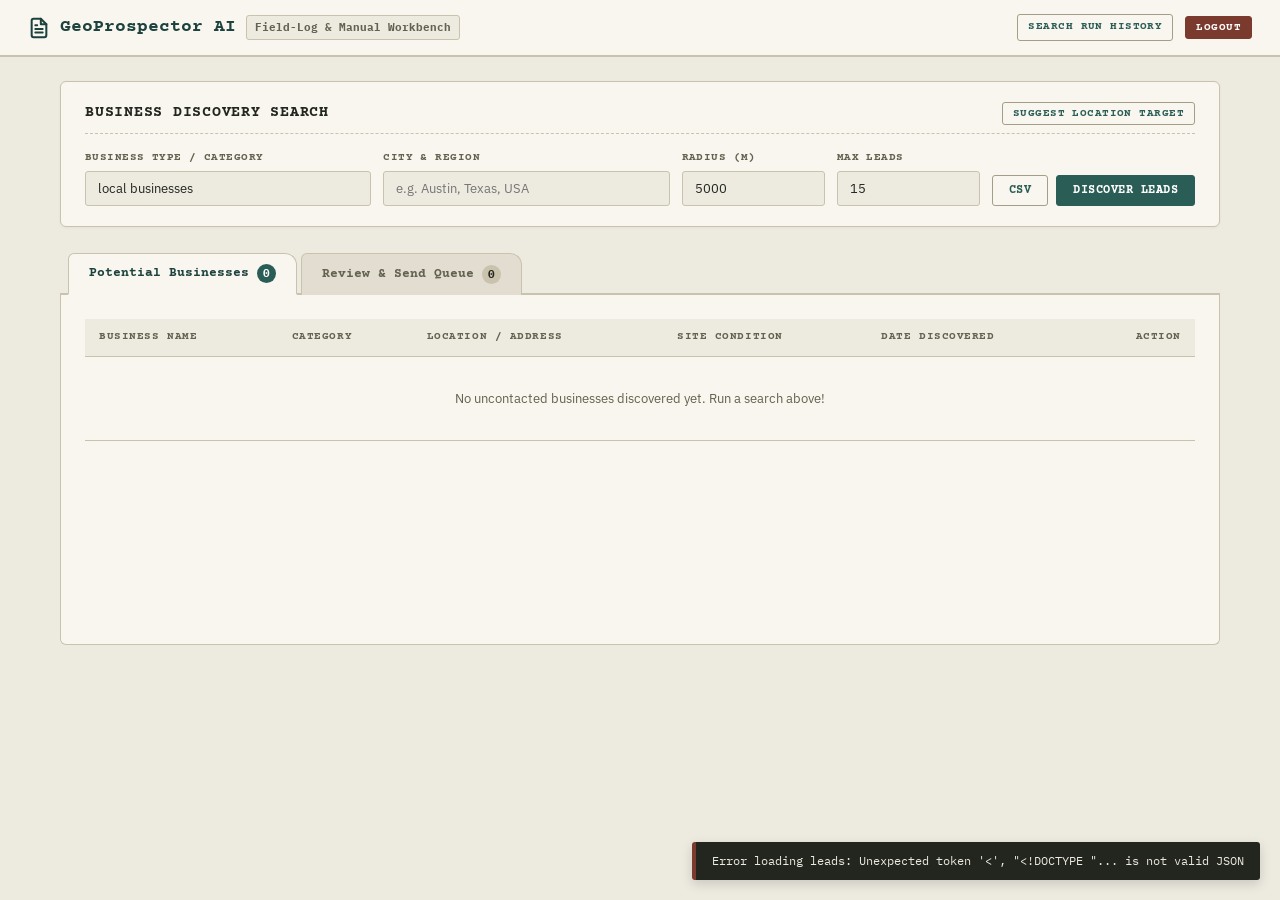
==== static/index.html @ 0d36c6f3 "feat: Shift to manual outreach model & redesign UI to warm paper/ink field-log ledger aesthetic" ====
<!DOCTYPE html>
<html lang="en">
<head>
  <meta charset="UTF-8">
  <meta name="viewport" content="width=device-width, initial-scale=1.0">
  <title>GeoProspector AI — Manual Outreach Field-Log</title>
  <link rel="stylesheet" href="/static/style.css">
  <link rel="icon" href="data:image/svg+xml,<svg xmlns='http://www.w3.org/2000/svg' viewBox='0 0 100 100'><text y='.9em' font-size='90'>📋</text></svg>">
</head>
<body>

  <!-- ── Top Header ─────────────────────────────────────────── -->
  <header class="header">
    <div class="header__brand">
      <svg width="22" height="22" viewBox="0 0 24 24" fill="none" stroke="currentColor" stroke-width="2.2" stroke-linecap="round" stroke-linejoin="round">
        <path d="M14 2H6a2 2 0 0 0-2 2v16a2 2 0 0 0 2 2h12a2 2 0 0 0 2-2V8z"/>
        <polyline points="14 2 14 8 20 8"/>
        <line x1="16" y1="13" x2="8" y2="13"/>
        <line x1="16" y1="17" x2="8" y2="17"/>
        <polyline points="10 9 9 9 8 9"/>
      </svg>
      GeoProspector AI
      <span class="header__tag">Field-Log & Manual Workbench</span>
    </div>
    <div class="header__actions">
      <a href="/history" class="btn btn--outline btn--sm">
        Search Run History
      </a>
      <button id="logoutBtn" class="btn btn--rust btn--sm">
        Logout
      </button>
    </div>
  </header>

  <main class="container">

    <!-- ── Search Ledger Panel ────────────────────────────────── -->
    <section class="ledger-panel">
      <div class="ledger-panel__title">
        <span>Business Discovery Search</span>
        <button type="button" id="suggestBtn" class="btn btn--outline btn--sm">
          Suggest Location Target
        </button>
      </div>
      <form class="search-form" id="searchForm">
        <div class="form-group">
          <label for="query">Business Type / Category</label>
          <input type="text" id="query" value="local businesses" placeholder="e.g. local businesses" required>
        </div>
        <div class="form-group">
          <label for="location">City & Region</label>
          <input type="text" id="location" placeholder="e.g. Austin, Texas, USA" required>
        </div>
        <div class="form-group">
          <label for="radius">Radius (m)</label>
          <input type="number" id="radius" value="5000" min="100" max="50000">
        </div>
        <div class="form-group">
          <label for="maxResults">Max Leads</label>
          <input type="number" id="maxResults" value="15" min="1" max="20">
        </div>
        <div style="display: flex; gap: 8px;">
          <button type="button" class="btn btn--outline" id="exportBtn" title="Export CSV">
            CSV
          </button>
          <button type="submit" class="btn" id="searchBtn">
            Discover Leads
          </button>
        </div>
      </form>
    </section>

    <!-- ── Active Run Live Progress Section ───────────────────── -->
    <section class="ledger-panel hidden" id="progressSection">
      <div class="ledger-panel__title">
        <span>Discovery Pipeline Run in Progress</span>
        <span id="progressStatus" class="mono" style="font-size:12px; color:var(--text-muted);">Initializing...</span>
      </div>
      <div id="eventFeed" class="mono" style="font-size:12px; background:var(--bg-paper); border:1px solid var(--border-hairline); padding:12px; max-height:140px; overflow-y:auto; line-height:1.6;"></div>
    </section>

    <!-- ── Manila Folder Tabs Navigation ─────────────────────── -->
    <div class="tab-container">
      <div class="manila-tabs">
        <div class="manila-tab active" id="tabPotentialBtn">
          <span>Potential Businesses</span>
          <span class="tab-badge" id="badgePotential">0</span>
        </div>
        <div class="manila-tab" id="tabQueueBtn">
          <span>Review & Send Queue</span>
          <span class="tab-badge" id="badgeQueue">0</span>
        </div>
      </div>

      <!-- Tab 1: Potential Businesses -->
      <div class="tab-content" id="tabPotentialContent">
        <div id="potentialTableWrapper">
          <table class="ledger-table">
            <thead>
              <tr>
                <th>Business Name</th>
                <th>Category</th>
                <th>Location / Address</th>
                <th>Site Condition</th>
                <th>Date Discovered</th>
                <th style="text-align:right;">Action</th>
              </tr>
            </thead>
            <tbody id="potentialTableBody">
              <tr>
                <td colspan="6" style="text-align:center; padding:32px; color:var(--text-muted);">
                  No uncontacted businesses discovered yet. Run a search above!
                </td>
              </tr>
            </tbody>
          </table>
        </div>
      </div>

      <!-- Tab 2: Review & Send Queue -->
      <div class="tab-content hidden" id="tabQueueContent">
        <div id="queueList" class="queue-grid">
          <div style="text-align:center; padding:40px; color:var(--text-muted);">
            No outreach kits in queue. Click "Build Outreach Kit" on any lead in Potential Businesses!
          </div>
        </div>
      </div>
    </div>

  </main>

  <div id="toastContainer"></div>

  <script src="/static/app.js"></script>
</body>
</html>
---- static/style.css ----
/* ── Field-Log / Ledger Design System ────────────────────────────── */
@import url('https://fonts.googleapis.com/css2?family=Courier+Prime:ital,wght@0,400;0,700;1,400&family=IBM+Plex+Mono:wght@400;500;600&family=IBM+Plex+Sans:wght@400;500;600;700&display=swap');

:root {
  --bg-paper: #EDEAE0;
  --bg-card: #F8F6EE;
  --bg-tab-inactive: #E2DDD0;
  --border-hairline: #C9C2AC;
  --border-dark: #A59E87;
  
  --text-ink: #23261F;
  --text-muted: #63614F;
  --text-light: #848270;
  
  --accent-teal: #2B5D57;
  --accent-teal-dark: #1D423E;
  --stamp-rust: #7A3B2E;
  --stamp-amber: #AD7A26;
  --stamp-green: #2E5A36;
  
  --font-header: 'Courier Prime', Courier, monospace;
  --font-body: 'IBM Plex Sans', -apple-system, sans-serif;
  --font-mono: 'IBM Plex Mono', monospace;
  
  --radius-sm: 3px;
  --radius-md: 6px;
}

* {
  box-sizing: border-box;
  margin: 0;
  padding: 0;
}

body {
  background-color: var(--bg-paper);
  color: var(--text-ink);
  font-family: var(--font-body);
  font-size: 14px;
  line-height: 1.5;
  min-height: 100vh;
  padding-bottom: 60px;
}

/* ── Typography & Stamp Utilities ─────────────────────────────────── */
h1, h2, h3, h4, .font-header {
  font-family: var(--font-header);
  font-weight: 700;
  letter-spacing: -0.02em;
  color: var(--text-ink);
}

.mono {
  font-family: var(--font-mono);
}

/* Rubber Stamp Badges */
.stamp {
  display: inline-block;
  font-family: var(--font-header);
  font-size: 11px;
  font-weight: 700;
  text-transform: uppercase;
  letter-spacing: 0.08em;
  padding: 2px 7px;
  border: 1.5px solid var(--text-muted);
  color: var(--text-muted);
  background: transparent;
  transform: rotate(-1deg);
  border-radius: 2px;
  white-space: nowrap;
}

.stamp--teal {
  color: var(--accent-teal);
  border-color: var(--accent-teal);
}

.stamp--rust {
  color: var(--stamp-rust);
  border-color: var(--stamp-rust);
}

.stamp--amber {
  color: var(--stamp-amber);
  border-color: var(--stamp-amber);
}

.stamp--green {
  color: var(--stamp-green);
  border-color: var(--stamp-green);
}

/* ── Top Header ─────────────────────────────────────────────────── */
.header {
  background: var(--bg-card);
  border-bottom: 2px solid var(--border-hairline);
  padding: 14px 28px;
  display: flex;
  justify-content: space-between;
  align-items: center;
  margin-bottom: 24px;
}

.header__brand {
  font-family: var(--font-header);
  font-size: 18px;
  font-weight: 700;
  display: flex;
  align-items: center;
  gap: 10px;
  color: var(--accent-teal-dark);
}

.header__tag {
  font-family: var(--font-mono);
  font-size: 11px;
  color: var(--text-muted);
  border: 1px solid var(--border-hairline);
  padding: 3px 8px;
  border-radius: var(--radius-sm);
  background: var(--bg-paper);
}

.header__actions {
  display: flex;
  align-items: center;
  gap: 12px;
}

/* ── Layout Container ────────────────────────────────────────────── */
.container {
  max-width: 1200px;
  margin: 0 auto;
  padding: 0 20px;
}

/* ── Ledger Card Panel ───────────────────────────────────────────── */
.ledger-panel {
  background: var(--bg-card);
  border: 1px solid var(--border-hairline);
  border-radius: var(--radius-md);
  padding: 20px 24px;
  margin-bottom: 24px;
  box-shadow: 0 1px 3px rgba(0,0,0,0.04);
}

.ledger-panel__title {
  font-family: var(--font-header);
  font-size: 15px;
  font-weight: 700;
  text-transform: uppercase;
  letter-spacing: 0.05em;
  color: var(--text-ink);
  margin-bottom: 16px;
  padding-bottom: 8px;
  border-bottom: 1px dashed var(--border-hairline);
  display: flex;
  justify-content: space-between;
  align-items: center;
}

/* ── Search Form ─────────────────────────────────────────────────── */
.search-form {
  display: grid;
  grid-template-columns: 2fr 2fr 1fr 1fr auto;
  gap: 12px;
  align-items: end;
}

.form-group {
  display: flex;
  flex-direction: column;
  gap: 4px;
}

.form-group label {
  font-family: var(--font-header);
  font-size: 11px;
  font-weight: 700;
  text-transform: uppercase;
  letter-spacing: 0.04em;
  color: var(--text-muted);
}

input[type="text"],
input[type="number"],
textarea {
  font-family: var(--font-body);
  font-size: 13px;
  color: var(--text-ink);
  background: var(--bg-paper);
  border: 1px solid var(--border-hairline);
  border-radius: var(--radius-sm);
  padding: 8px 12px;
  outline: none;
  transition: border-color 0.15s ease;
}

input:focus, textarea:focus {
  border-color: var(--accent-teal);
  background: #FFFFFF;
}

textarea {
  line-height: 1.6;
  resize: vertical;
}

/* ── Buttons ─────────────────────────────────────────────────────── */
.btn {
  font-family: var(--font-header);
  font-size: 12px;
  font-weight: 700;
  text-transform: uppercase;
  letter-spacing: 0.04em;
  padding: 8px 16px;
  border-radius: var(--radius-sm);
  border: 1px solid var(--accent-teal);
  background: var(--accent-teal);
  color: #FFFFFF;
  cursor: pointer;
  display: inline-flex;
  align-items: center;
  justify-content: center;
  gap: 6px;
  transition: all 0.15s ease;
  text-decoration: none;
}

.btn:hover {
  background: var(--accent-teal-dark);
  border-color: var(--accent-teal-dark);
}

.btn--outline {
  background: transparent;
  color: var(--accent-teal);
  border: 1px solid var(--border-dark);
}

.btn--outline:hover {
  background: var(--bg-paper);
  color: var(--accent-teal-dark);
}

.btn--sm {
  padding: 4px 10px;
  font-size: 11px;
}

.btn--rust {
  background: var(--stamp-rust);
  border-color: var(--stamp-rust);
  color: #FFFFFF;
}

.btn--rust:hover {
  background: #5c2c22;
}

/* ── Manila Folder Tabs System ───────────────────────────────────── */
.tab-container {
  margin-top: 10px;
}

.manila-tabs {
  display: flex;
  gap: 4px;
  border-bottom: 2px solid var(--border-hairline);
  padding-left: 8px;
}

.manila-tab {
  font-family: var(--font-header);
  font-size: 13px;
  font-weight: 700;
  color: var(--text-muted);
  background: var(--bg-tab-inactive);
  border: 1px solid var(--border-hairline);
  border-bottom: none;
  padding: 10px 20px;
  border-top-left-radius: 6px;
  border-top-right-radius: 12px;
  cursor: pointer;
  position: relative;
  top: 2px;
  transition: all 0.15s ease;
  display: flex;
  align-items: center;
  gap: 8px;
}

.manila-tab:hover {
  background: var(--bg-card);
  color: var(--text-ink);
}

.manila-tab.active {
  background: var(--bg-card);
  color: var(--accent-teal-dark);
  border-color: var(--border-hairline);
  border-bottom: 2px solid var(--bg-card);
  top: 2px;
  z-index: 2;
}

.tab-badge {
  font-family: var(--font-mono);
  font-size: 11px;
  padding: 1px 6px;
  border-radius: 10px;
  background: var(--border-hairline);
  color: var(--text-ink);
}

.manila-tab.active .tab-badge {
  background: var(--accent-teal);
  color: #FFFFFF;
}

.tab-content {
  background: var(--bg-card);
  border: 1px solid var(--border-hairline);
  border-top: none;
  border-bottom-left-radius: var(--radius-md);
  border-bottom-right-radius: var(--radius-md);
  padding: 24px;
  min-height: 350px;
}

/* ── Ledger Table ────────────────────────────────────────────────── */
.ledger-table {
  width: 100%;
  border-collapse: collapse;
  font-size: 13px;
}

.ledger-table th {
  font-family: var(--font-header);
  font-size: 11px;
  font-weight: 700;
  text-transform: uppercase;
  letter-spacing: 0.05em;
  color: var(--text-muted);
  text-align: left;
  padding: 10px 14px;
  border-bottom: 1.5px solid var(--border-hairline);
  background: var(--bg-paper);
}

.ledger-table td {
  padding: 12px 14px;
  border-bottom: 1px solid var(--border-hairline);
  vertical-align: middle;
}

.ledger-table tr:hover td {
  background: rgba(237, 234, 224, 0.4);
}

/* ── Review & Send Queue Cards ───────────────────────────────────── */
.queue-grid {
  display: flex;
  flex-direction: column;
  gap: 20px;
}

.queue-card {
  background: var(--bg-paper);
  border: 1px solid var(--border-hairline);
  border-radius: var(--radius-md);
  padding: 20px;
}

.queue-card__header {
  display: flex;
  justify-content: space-between;
  align-items: flex-start;
  margin-bottom: 14px;
  padding-bottom: 10px;
  border-bottom: 1px solid var(--border-hairline);
}

.queue-card__title {
  font-family: var(--font-header);
  font-size: 16px;
  font-weight: 700;
  color: var(--text-ink);
}

.queue-card__meta {
  font-family: var(--font-mono);
  font-size: 12px;
  color: var(--text-muted);
  margin-top: 2px;
}

.queue-card__section {
  margin-bottom: 16px;
}

.queue-card__section-label {
  font-family: var(--font-header);
  font-size: 11px;
  font-weight: 700;
  text-transform: uppercase;
  letter-spacing: 0.05em;
  color: var(--text-muted);
  margin-bottom: 6px;
}

.analysis-box {
  background: #F2EFE6;
  border-left: 3px solid var(--accent-teal);
  padding: 10px 14px;
  font-size: 13px;
  color: var(--text-ink);
  line-height: 1.5;
}

.prompt-box {
  background: #FAF8F2;
  border: 1px solid var(--border-hairline);
  border-radius: var(--radius-sm);
  padding: 10px 14px;
  font-family: var(--font-mono);
  font-size: 12px;
  color: var(--text-ink);
  max-height: 120px;
  overflow-y: auto;
  white-space: pre-wrap;
}

.queue-card__actions {
  display: flex;
  gap: 10px;
  flex-wrap: wrap;
  margin-top: 16px;
  padding-top: 14px;
  border-top: 1px dashed var(--border-hairline);
}

/* ── Toast Notifications ─────────────────────────────────────────── */
#toastContainer {
  position: fixed;
  bottom: 20px;
  right: 20px;
  z-index: 10000;
  display: flex;
  flex-direction: column;
  gap: 8px;
}

.toast {
  font-family: var(--font-mono);
  font-size: 12px;
  background: var(--text-ink);
  color: #EDEAE0;
  padding: 10px 16px;
  border-radius: var(--radius-sm);
  box-shadow: 0 4px 12px rgba(0,0,0,0.15);
  display: flex;
  align-items: center;
  gap: 8px;
  animation: fadeIn 0.2s ease;
}

@keyframes fadeIn {
  from { opacity: 0; transform: translateY(6px); }
  to { opacity: 1; transform: translateY(0); }
}

.hidden {
  display: none !important;
}
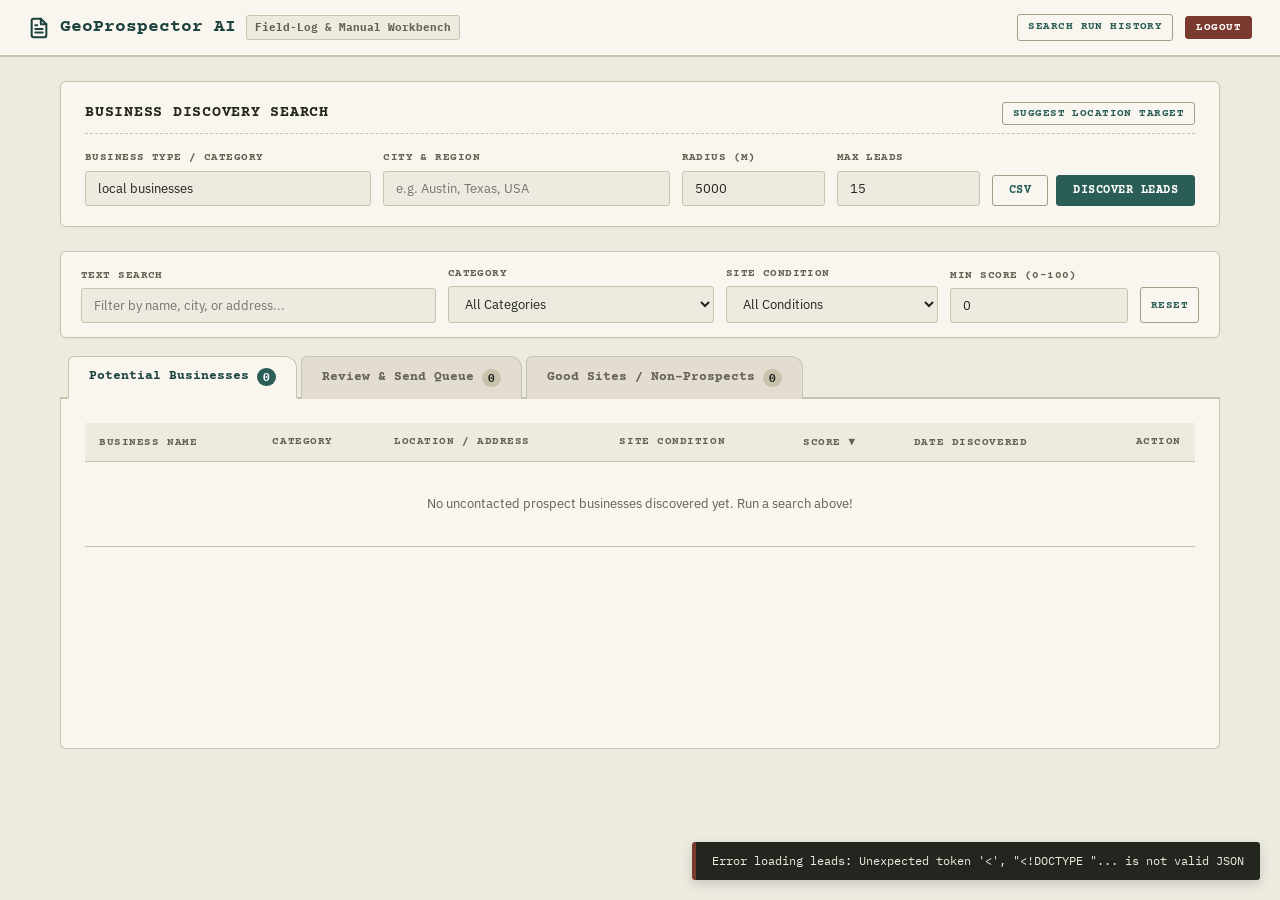
==== commit 024f33b6: "feat: Exclude good sites from working queue, add score-based ranking & sortable headers, and impleme" ====
--- a/static/index.html
+++ b/static/index.html
@@ -73,10 +73,44 @@
     <!-- ── Active Run Live Progress Section ───────────────────── -->
     <section class="ledger-panel hidden" id="progressSection">
       <div class="ledger-panel__title">
-        <span>Discovery Pipeline Run in Progress</span>
+        <span>Current Search Progress</span>
         <span id="progressStatus" class="mono" style="font-size:12px; color:var(--text-muted);">Initializing...</span>
       </div>
-      <div id="eventFeed" class="mono" style="font-size:12px; background:var(--bg-paper); border:1px solid var(--border-hairline); padding:12px; max-height:140px; overflow-y:auto; line-height:1.6;"></div>
+      <div class="progress-track" style="background:var(--bg-paper); border:1px solid var(--border-hairline); height:6px; border-radius:2px; margin-bottom:12px; overflow:hidden;">
+        <div id="progressBar" style="background:var(--accent-teal); width:0%; height:100%; transition:width 0.2s ease;"></div>
+      </div>
+      <div id="eventFeed" class="mono" style="font-size:12px; background:var(--bg-paper); border:1px solid var(--border-hairline); padding:8px 12px; max-height:160px; overflow-y:auto; line-height:1.6;"></div>
+    </section>
+
+    <!-- ── Composable Filter Bar ───────────────────────────────── -->
+    <section class="ledger-panel" style="padding:14px 20px; margin-bottom:16px;">
+      <div style="display:grid; grid-template-columns: 2fr 1.5fr 1.2fr 1fr auto; gap:12px; align-items:end;">
+        <div class="form-group">
+          <label for="filterSearch">Text Search</label>
+          <input type="text" id="filterSearch" placeholder="Filter by name, city, or address...">
+        </div>
+        <div class="form-group">
+          <label for="filterCategory">Category</label>
+          <select id="filterCategory" style="font-family:var(--font-body); font-size:13px; color:var(--text-ink); background:var(--bg-paper); border:1px solid var(--border-hairline); border-radius:var(--radius-sm); padding:8px 12px; outline:none;">
+            <option value="">All Categories</option>
+          </select>
+        </div>
+        <div class="form-group">
+          <label for="filterCondition">Site Condition</label>
+          <select id="filterCondition" style="font-family:var(--font-body); font-size:13px; color:var(--text-ink); background:var(--bg-paper); border:1px solid var(--border-hairline); border-radius:var(--radius-sm); padding:8px 12px; outline:none;">
+            <option value="">All Conditions</option>
+            <option value="none">No Site (None)</option>
+            <option value="dead">Dead Site</option>
+            <option value="social_only">Social Only</option>
+            <option value="outdated">Outdated Site</option>
+          </select>
+        </div>
+        <div class="form-group">
+          <label for="filterMinScore">Min Score (0-100)</label>
+          <input type="number" id="filterMinScore" value="0" min="0" max="100" placeholder="0">
+        </div>
+        <button type="button" id="resetFiltersBtn" class="btn btn--outline btn--sm" style="height:36px;">Reset</button>
+      </div>
     </section>
 
     <!-- ── Manila Folder Tabs Navigation ─────────────────────── -->
@@ -90,6 +124,10 @@
           <span>Review & Send Queue</span>
           <span class="tab-badge" id="badgeQueue">0</span>
         </div>
+        <div class="manila-tab" id="tabGoodBtn">
+          <span>Good Sites / Non-Prospects</span>
+          <span class="tab-badge" id="badgeGood">0</span>
+        </div>
       </div>
 
       <!-- Tab 1: Potential Businesses -->
@@ -98,18 +136,19 @@
           <table class="ledger-table">
             <thead>
               <tr>
-                <th>Business Name</th>
+                <th class="sortable" data-sort="name" style="cursor:pointer;">Business Name <span id="sort-indicator-name" class="mono"></span></th>
                 <th>Category</th>
                 <th>Location / Address</th>
                 <th>Site Condition</th>
-                <th>Date Discovered</th>
+                <th class="sortable" data-sort="score" style="cursor:pointer;">Score <span id="sort-indicator-score" class="mono">▼</span></th>
+                <th class="sortable" data-sort="date" style="cursor:pointer;">Date Discovered <span id="sort-indicator-date" class="mono"></span></th>
                 <th style="text-align:right;">Action</th>
               </tr>
             </thead>
             <tbody id="potentialTableBody">
               <tr>
-                <td colspan="6" style="text-align:center; padding:32px; color:var(--text-muted);">
-                  No uncontacted businesses discovered yet. Run a search above!
+                <td colspan="7" style="text-align:center; padding:32px; color:var(--text-muted);">
+                  No uncontacted prospect businesses discovered yet. Run a search above!
                 </td>
               </tr>
             </tbody>
@@ -125,6 +164,31 @@
           </div>
         </div>
       </div>
+
+      <!-- Tab 3: Good Sites / Non-Prospects -->
+      <div class="tab-content hidden" id="tabGoodContent">
+        <div id="goodTableWrapper">
+          <table class="ledger-table">
+            <thead>
+              <tr>
+                <th class="sortable" data-sort="name" style="cursor:pointer;">Business Name</th>
+                <th>Category</th>
+                <th>Location / Address</th>
+                <th>Website URL</th>
+                <th class="sortable" data-sort="score" style="cursor:pointer;">Score</th>
+                <th class="sortable" data-sort="date" style="cursor:pointer;">Date Discovered</th>
+              </tr>
+            </thead>
+            <tbody id="goodTableBody">
+              <tr>
+                <td colspan="6" style="text-align:center; padding:32px; color:var(--text-muted);">
+                  No businesses with good websites found yet.
+                </td>
+              </tr>
+            </tbody>
+          </table>
+        </div>
+      </div>
     </div>
 
   </main>
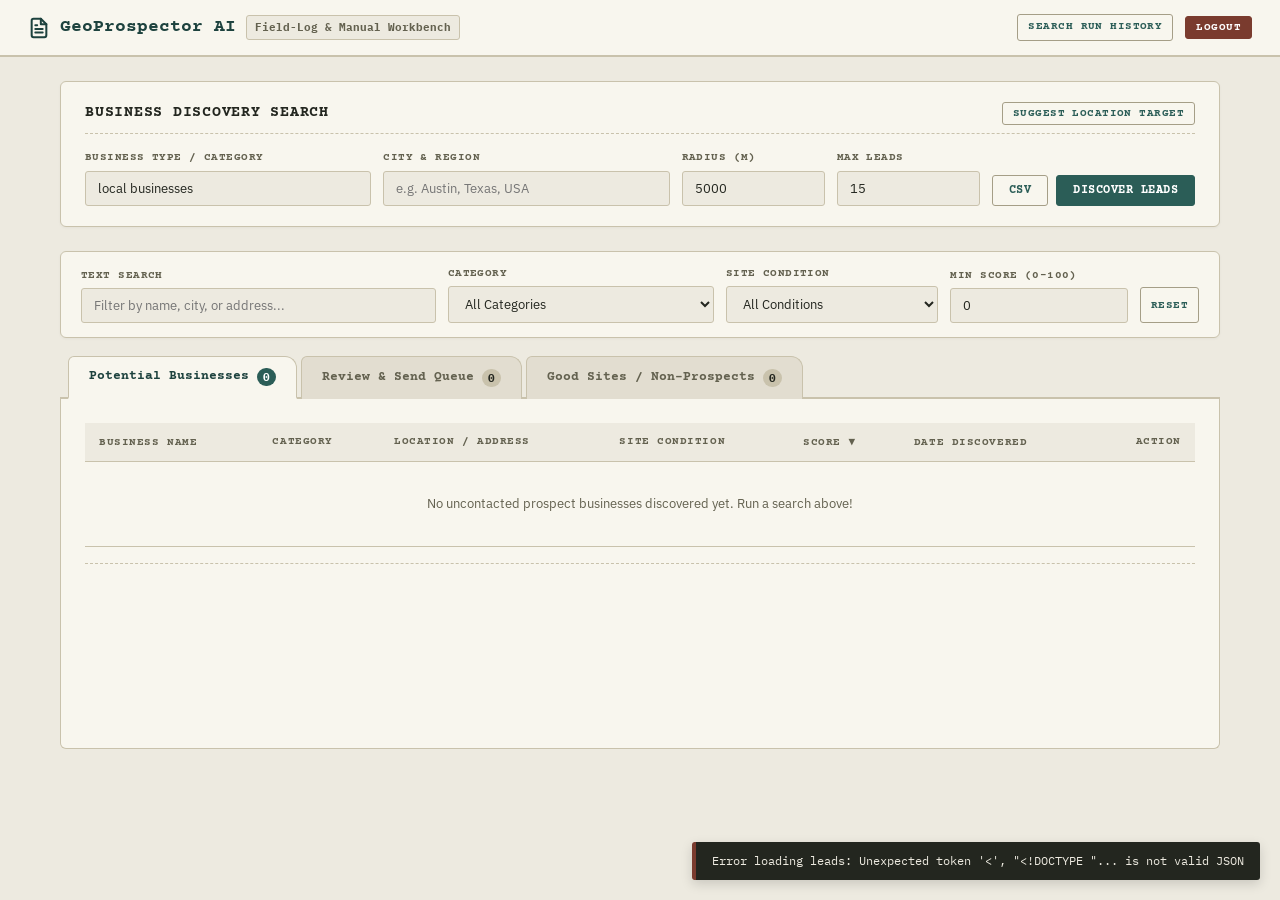
==== commit 7071f381: "feat: add pagination engine and mobile responsive layouts across discovery search, filter bar, and l" ====
--- a/static/index.html
+++ b/static/index.html
@@ -59,7 +59,7 @@
           <label for="maxResults">Max Leads</label>
           <input type="number" id="maxResults" value="15" min="1" max="20">
         </div>
-        <div style="display: flex; gap: 8px;">
+        <div class="search-form-actions" style="display: flex; gap: 8px;">
           <button type="button" class="btn btn--outline" id="exportBtn" title="Export CSV">
             CSV
           </button>
@@ -84,7 +84,7 @@
 
     <!-- ── Composable Filter Bar ───────────────────────────────── -->
     <section class="ledger-panel" style="padding:14px 20px; margin-bottom:16px;">
-      <div style="display:grid; grid-template-columns: 2fr 1.5fr 1.2fr 1fr auto; gap:12px; align-items:end;">
+      <div class="filter-bar-grid">
         <div class="form-group">
           <label for="filterSearch">Text Search</label>
           <input type="text" id="filterSearch" placeholder="Filter by name, city, or address...">
@@ -132,7 +132,7 @@
 
       <!-- Tab 1: Potential Businesses -->
       <div class="tab-content" id="tabPotentialContent">
-        <div id="potentialTableWrapper">
+        <div id="potentialTableWrapper" class="table-wrapper">
           <table class="ledger-table">
             <thead>
               <tr>
@@ -154,6 +154,7 @@
             </tbody>
           </table>
         </div>
+        <div id="potentialPagination" class="pagination-bar"></div>
       </div>
 
       <!-- Tab 2: Review & Send Queue -->
@@ -163,11 +164,12 @@
             No outreach kits in queue. Click "Build Outreach Kit" on any lead in Potential Businesses!
           </div>
         </div>
+        <div id="queuePagination" class="pagination-bar"></div>
       </div>
 
       <!-- Tab 3: Good Sites / Non-Prospects -->
       <div class="tab-content hidden" id="tabGoodContent">
-        <div id="goodTableWrapper">
+        <div id="goodTableWrapper" class="table-wrapper">
           <table class="ledger-table">
             <thead>
               <tr>
@@ -188,6 +190,7 @@
             </tbody>
           </table>
         </div>
+        <div id="goodPagination" class="pagination-bar"></div>
       </div>
     </div>
 
--- a/static/style.css
+++ b/static/style.css
@@ -474,3 +474,188 @@
 .hidden {
   display: none !important;
 }
+
+/* ── Filter Bar Grid ──────────────────────────────────────────────── */
+.filter-bar-grid {
+  display: grid;
+  grid-template-columns: 2fr 1.5fr 1.2fr 1fr auto;
+  gap: 12px;
+  align-items: end;
+}
+
+/* ── Table & Wrapper Utilities ───────────────────────────────────── */
+.table-wrapper {
+  width: 100%;
+  overflow-x: auto;
+  -webkit-overflow-scrolling: touch;
+}
+
+/* ── Pagination Bar Component ────────────────────────────────────── */
+.pagination-bar {
+  display: flex;
+  justify-content: space-between;
+  align-items: center;
+  padding: 14px 4px 0 4px;
+  margin-top: 16px;
+  border-top: 1px dashed var(--border-hairline);
+  gap: 12px;
+  flex-wrap: wrap;
+}
+
+.pagination-info {
+  font-family: var(--font-mono);
+  font-size: 12px;
+  color: var(--text-muted);
+}
+
+.pagination-controls {
+  display: flex;
+  align-items: center;
+  gap: 12px;
+  flex-wrap: wrap;
+}
+
+.pagination-size-label {
+  font-family: var(--font-header);
+  font-size: 11px;
+  font-weight: 700;
+  text-transform: uppercase;
+  color: var(--text-muted);
+  display: flex;
+  align-items: center;
+  gap: 6px;
+}
+
+.pagination-size-select {
+  font-family: var(--font-mono);
+  font-size: 12px;
+  padding: 3px 6px;
+  border: 1px solid var(--border-hairline);
+  border-radius: var(--radius-sm);
+  background: var(--bg-paper);
+  color: var(--text-ink);
+  outline: none;
+  cursor: pointer;
+}
+
+.pagination-pages {
+  display: flex;
+  align-items: center;
+  gap: 6px;
+}
+
+.pagination-page-num {
+  font-size: 12px;
+  color: var(--text-ink);
+  padding: 0 4px;
+}
+
+/* ── Mobile & Small Screen Responsiveness ────────────────────────── */
+@media (max-width: 900px) {
+  .search-form {
+    grid-template-columns: 1fr 1fr;
+  }
+  .filter-bar-grid {
+    grid-template-columns: 1fr 1fr;
+  }
+}
+
+@media (max-width: 768px) {
+  body {
+    padding-bottom: 30px;
+  }
+  .header {
+    padding: 12px 16px;
+    flex-direction: column;
+    align-items: stretch;
+    gap: 10px;
+  }
+  .header__brand {
+    font-size: 16px;
+    justify-content: space-between;
+  }
+  .header__actions {
+    width: 100%;
+    justify-content: space-between;
+  }
+  .container {
+    padding: 0 12px;
+  }
+  .ledger-panel {
+    padding: 14px 14px;
+    margin-bottom: 16px;
+  }
+  .ledger-panel__title {
+    flex-direction: column;
+    align-items: flex-start;
+    gap: 8px;
+  }
+  .manila-tabs {
+    overflow-x: auto;
+    white-space: nowrap;
+    -webkit-overflow-scrolling: touch;
+    padding-left: 2px;
+    scrollbar-width: thin;
+  }
+  .manila-tab {
+    flex-shrink: 0;
+    padding: 8px 14px;
+    font-size: 12px;
+  }
+  .tab-content {
+    padding: 14px;
+  }
+  .ledger-table {
+    min-width: 680px; /* enables smooth horizontal scroll for tables on phones */
+  }
+  .ledger-table th, .ledger-table td {
+    padding: 8px 10px;
+  }
+  .queue-card {
+    padding: 14px;
+  }
+  .queue-card__header {
+    flex-direction: column;
+    gap: 8px;
+  }
+  .queue-card__actions {
+    flex-direction: column;
+    align-items: stretch;
+  }
+  .queue-card__actions .btn {
+    width: 100%;
+  }
+  .pagination-bar {
+    flex-direction: column;
+    align-items: stretch;
+  }
+  .pagination-controls {
+    justify-content: space-between;
+    width: 100%;
+  }
+}
+
+@media (max-width: 540px) {
+  .search-form {
+    grid-template-columns: 1fr;
+  }
+  .search-form-actions {
+    width: 100%;
+  }
+  .search-form-actions .btn {
+    flex: 1;
+  }
+  .filter-bar-grid {
+    grid-template-columns: 1fr;
+  }
+  .pagination-controls {
+    flex-direction: column;
+    align-items: stretch;
+    gap: 8px;
+  }
+  .pagination-pages {
+    justify-content: space-between;
+    width: 100%;
+  }
+}
+
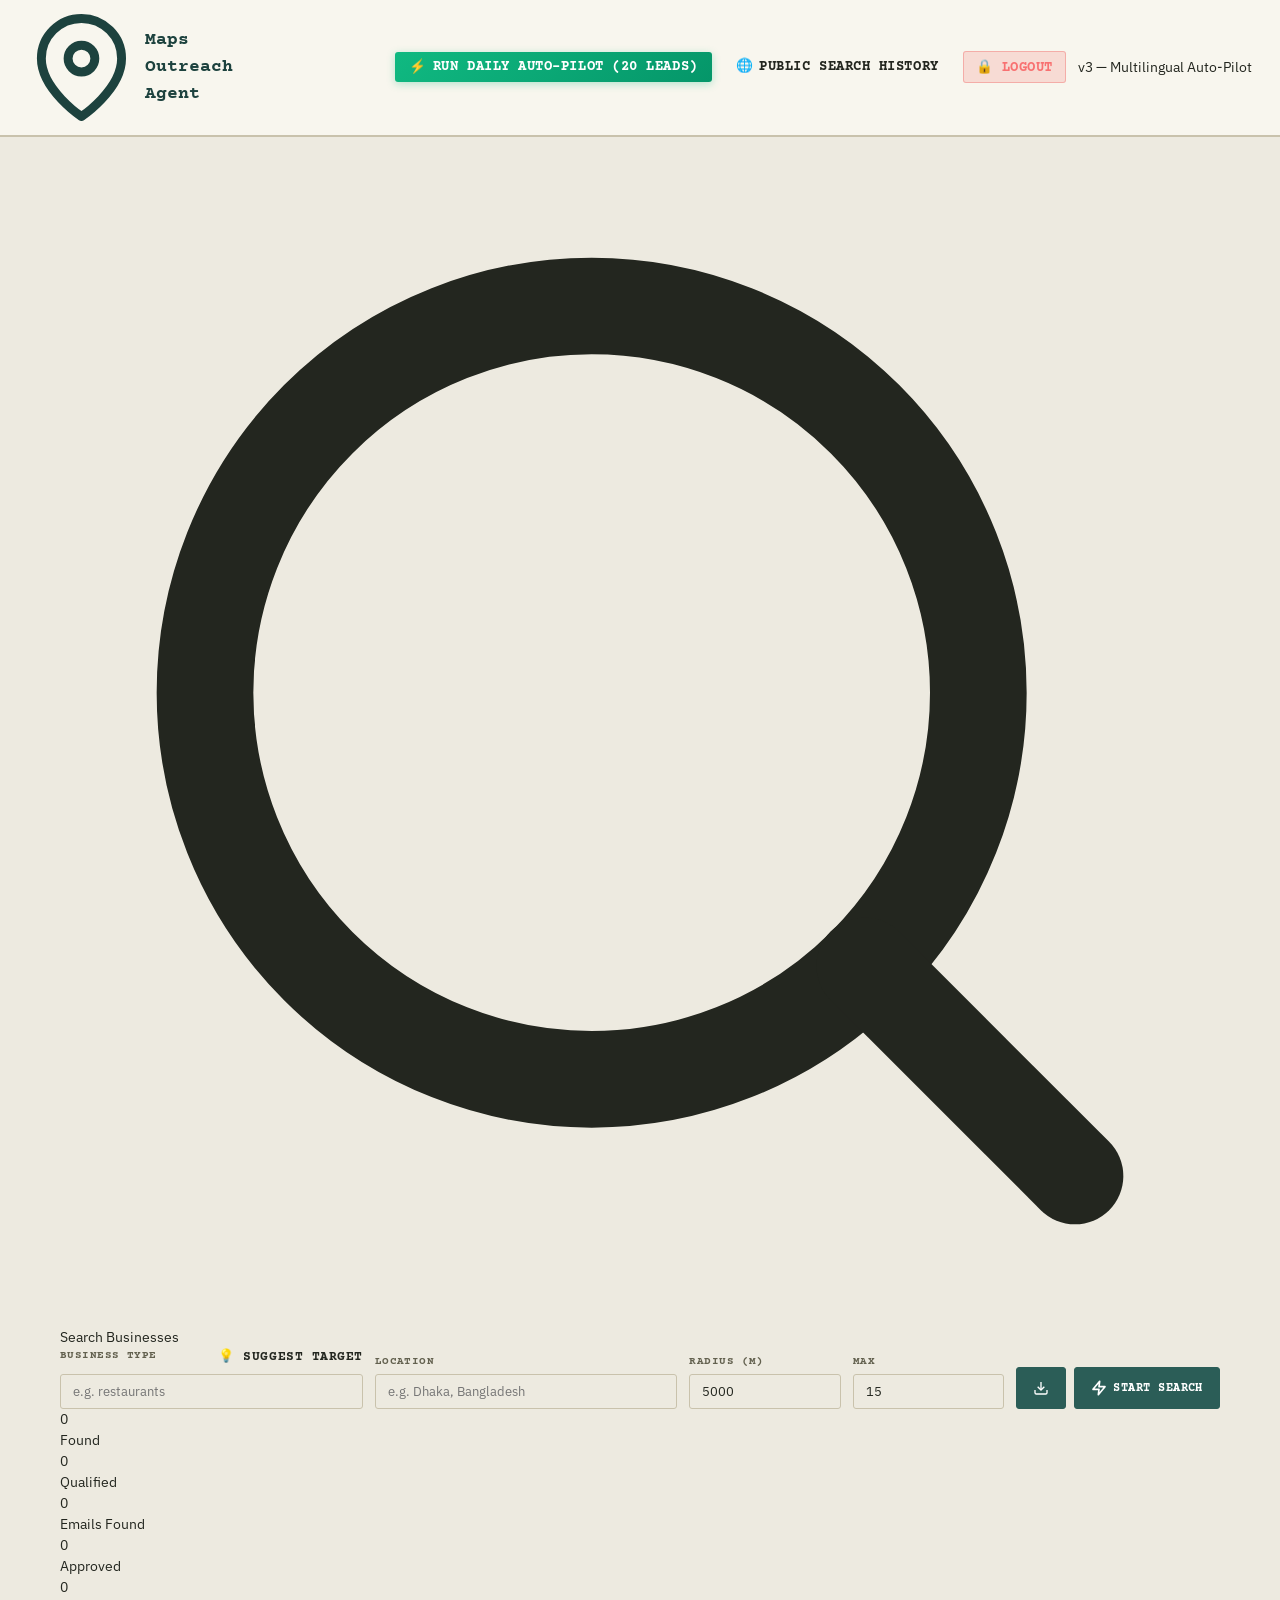
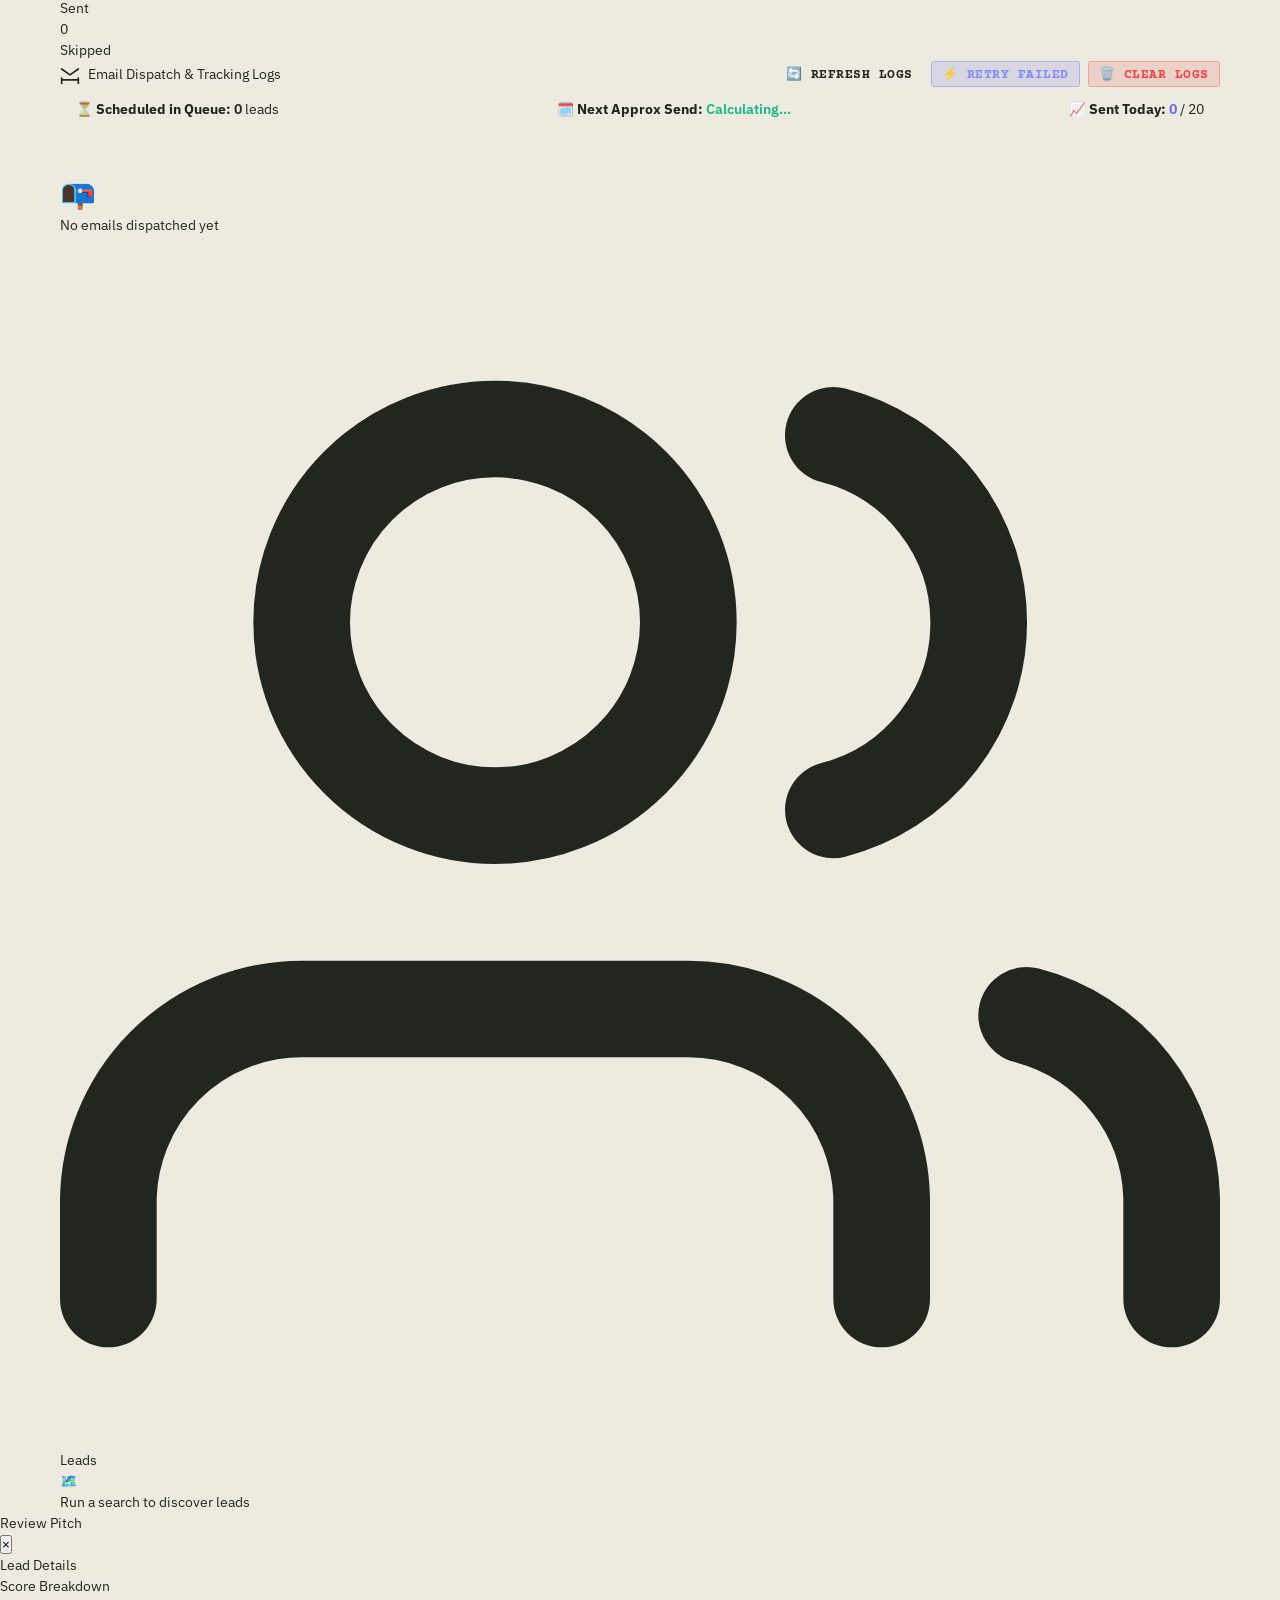
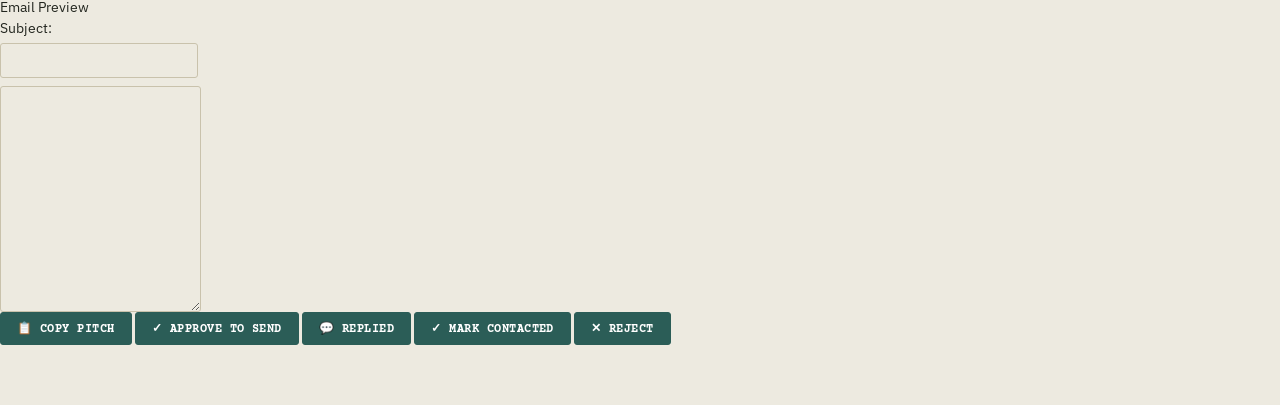
==== commit 0c188eb0: "Overhaul outreach: safer sending, better leads, tests Safety - Auto-send is off by default and only " ====
--- a/static/index.html
+++ b/static/index.html
@@ -3,198 +3,205 @@
 <head>
   <meta charset="UTF-8">
   <meta name="viewport" content="width=device-width, initial-scale=1.0">
-  <title>GeoProspector AI — Manual Outreach Field-Log</title>
+  <title>Maps Outreach Agent</title>
+  <meta name="description" content="AI-powered lead enrichment and outreach agent for local businesses">
   <link rel="stylesheet" href="/static/style.css">
-  <link rel="icon" href="data:image/svg+xml,<svg xmlns='http://www.w3.org/2000/svg' viewBox='0 0 100 100'><text y='.9em' font-size='90'>📋</text></svg>">
+  <link rel="icon" href="data:image/svg+xml,<svg xmlns='http://www.w3.org/2000/svg' viewBox='0 0 100 100'><text y='.9em' font-size='90'>🗺️</text></svg>">
 </head>
 <body>
 
-  <!-- ── Top Header ─────────────────────────────────────────── -->
+  <!-- ── Header ────────────────────────────────────────────── -->
   <header class="header">
     <div class="header__brand">
-      <svg width="22" height="22" viewBox="0 0 24 24" fill="none" stroke="currentColor" stroke-width="2.2" stroke-linecap="round" stroke-linejoin="round">
-        <path d="M14 2H6a2 2 0 0 0-2 2v16a2 2 0 0 0 2 2h12a2 2 0 0 0 2-2V8z"/>
-        <polyline points="14 2 14 8 20 8"/>
-        <line x1="16" y1="13" x2="8" y2="13"/>
-        <line x1="16" y1="17" x2="8" y2="17"/>
-        <polyline points="10 9 9 9 8 9"/>
+      <svg viewBox="0 0 24 24" fill="none" stroke="currentColor" stroke-width="2" stroke-linecap="round" stroke-linejoin="round">
+        <path d="M21 10c0 7-9 13-9 13s-9-6-9-13a9 9 0 0 1 18 0z"/>
+        <circle cx="12" cy="10" r="3"/>
       </svg>
-      GeoProspector AI
-      <span class="header__tag">Field-Log & Manual Workbench</span>
+      Maps Outreach Agent
     </div>
-    <div class="header__actions">
-      <a href="/history" class="btn btn--outline btn--sm">
-        Search Run History
+    <div style="display: flex; align-items: center; gap: 12px;">
+      <button id="autoPilotBtn" class="btn btn--sm" style="background: linear-gradient(135deg, #10b981, #059669); color: white; border: none; padding: 6px 14px; border-radius: var(--radius-sm); font-size: 0.85rem; font-weight: 600; cursor: pointer; display: flex; align-items: center; gap: 6px; box-shadow: 0 2px 8px rgba(16, 185, 129, 0.3);">
+        <span>⚡</span> Run Daily Auto-Pilot (20 Leads)
+      </button>
+      <a href="/history" class="btn btn--sm" style="text-decoration: none; background: var(--bg-elevated); color: var(--text-primary); border: 1px solid var(--glass-border); padding: 6px 12px; border-radius: var(--radius-sm); font-size: 0.85rem; display: flex; align-items: center; gap: 6px;">
+        <span>🌐</span> Public Search History
       </a>
-      <button id="logoutBtn" class="btn btn--rust btn--sm">
-        Logout
+      <button id="logoutBtn" class="btn btn--sm" style="background: rgba(239, 68, 68, 0.15); color: #f87171; border: 1px solid rgba(239, 68, 68, 0.3); padding: 6px 12px; border-radius: var(--radius-sm); font-size: 0.85rem; cursor: pointer;">
+        🔒 Logout
       </button>
+      <span class="header__badge">v3 — Multilingual Auto-Pilot</span>
     </div>
   </header>
 
   <main class="container">
 
-    <!-- ── Search Ledger Panel ────────────────────────────────── -->
-    <section class="ledger-panel">
-      <div class="ledger-panel__title">
-        <span>Business Discovery Search</span>
-        <button type="button" id="suggestBtn" class="btn btn--outline btn--sm">
-          Suggest Location Target
-        </button>
+    <!-- ── Search Panel ──────────────────────────────────────── -->
+    <section class="card search-panel">
+      <div class="card__title">
+        <svg viewBox="0 0 24 24" fill="none" stroke="currentColor" stroke-width="2" stroke-linecap="round" stroke-linejoin="round"><circle cx="11" cy="11" r="8"/><path d="m21 21-4.35-4.35"/></svg>
+        Search Businesses
       </div>
       <form class="search-form" id="searchForm">
         <div class="form-group">
-          <label for="query">Business Type / Category</label>
-          <input type="text" id="query" value="local businesses" placeholder="e.g. local businesses" required>
-        </div>
-        <div class="form-group">
-          <label for="location">City & Region</label>
-          <input type="text" id="location" placeholder="e.g. Austin, Texas, USA" required>
+          <div style="display: flex; justify-content: space-between; align-items: center; margin-bottom: 6px;">
+            <label for="query" style="margin-bottom: 0;">Business Type</label>
+            <button type="button" id="suggestBtn" class="btn" style="background: none; border: none; color: var(--accent-1); font-size: 13px; cursor: pointer; padding: 0;">
+              💡 Suggest Target
+            </button>
+          </div>
+          <input type="text" id="query" placeholder="e.g. restaurants" required>
+        </div>
+        <div class="form-group">
+          <label for="location">Location</label>
+          <input type="text" id="location" placeholder="e.g. Dhaka, Bangladesh" required>
         </div>
         <div class="form-group">
           <label for="radius">Radius (m)</label>
           <input type="number" id="radius" value="5000" min="100" max="50000">
         </div>
         <div class="form-group">
-          <label for="maxResults">Max Leads</label>
+          <label for="maxResults">Max</label>
           <input type="number" id="maxResults" value="15" min="1" max="20">
         </div>
-        <div class="search-form-actions" style="display: flex; gap: 8px;">
-          <button type="button" class="btn btn--outline" id="exportBtn" title="Export CSV">
-            CSV
-          </button>
-          <button type="submit" class="btn" id="searchBtn">
-            Discover Leads
+        <div style="display: flex; gap: 8px;">
+          <button type="button" class="btn btn--skip" id="exportBtn" style="height: 42px;">
+            <svg width="16" height="16" viewBox="0 0 24 24" fill="none" stroke="currentColor" stroke-width="2"><path d="M21 15v4a2 2 0 0 1-2 2H5a2 2 0 0 1-2-2v-4"/><polyline points="7 10 12 15 17 10"/><line x1="12" y1="15" x2="12" y2="3"/></svg>
+          </button>
+          <button type="submit" class="btn btn--primary" id="searchBtn" style="height: 42px;">
+            <svg width="16" height="16" viewBox="0 0 24 24" fill="none" stroke="currentColor" stroke-width="2.5" stroke-linecap="round" stroke-linejoin="round"><path d="M13 2L3 14h9l-1 8 10-12h-9l1-8z"/></svg>
+            Start Search
           </button>
         </div>
       </form>
     </section>
 
-    <!-- ── Active Run Live Progress Section ───────────────────── -->
-    <section class="ledger-panel hidden" id="progressSection">
-      <div class="ledger-panel__title">
-        <span>Current Search Progress</span>
-        <span id="progressStatus" class="mono" style="font-size:12px; color:var(--text-muted);">Initializing...</span>
-      </div>
-      <div class="progress-track" style="background:var(--bg-paper); border:1px solid var(--border-hairline); height:6px; border-radius:2px; margin-bottom:12px; overflow:hidden;">
-        <div id="progressBar" style="background:var(--accent-teal); width:0%; height:100%; transition:width 0.2s ease;"></div>
-      </div>
-      <div id="eventFeed" class="mono" style="font-size:12px; background:var(--bg-paper); border:1px solid var(--border-hairline); padding:8px 12px; max-height:160px; overflow-y:auto; line-height:1.6;"></div>
-    </section>
-
-    <!-- ── Composable Filter Bar ───────────────────────────────── -->
-    <section class="ledger-panel" style="padding:14px 20px; margin-bottom:16px;">
-      <div class="filter-bar-grid">
-        <div class="form-group">
-          <label for="filterSearch">Text Search</label>
-          <input type="text" id="filterSearch" placeholder="Filter by name, city, or address...">
-        </div>
-        <div class="form-group">
-          <label for="filterCategory">Category</label>
-          <select id="filterCategory" style="font-family:var(--font-body); font-size:13px; color:var(--text-ink); background:var(--bg-paper); border:1px solid var(--border-hairline); border-radius:var(--radius-sm); padding:8px 12px; outline:none;">
-            <option value="">All Categories</option>
-          </select>
-        </div>
-        <div class="form-group">
-          <label for="filterCondition">Site Condition</label>
-          <select id="filterCondition" style="font-family:var(--font-body); font-size:13px; color:var(--text-ink); background:var(--bg-paper); border:1px solid var(--border-hairline); border-radius:var(--radius-sm); padding:8px 12px; outline:none;">
-            <option value="">All Conditions</option>
-            <option value="none">No Site (None)</option>
-            <option value="dead">Dead Site</option>
-            <option value="social_only">Social Only</option>
-            <option value="outdated">Outdated Site</option>
-          </select>
-        </div>
-        <div class="form-group">
-          <label for="filterMinScore">Min Score (0-100)</label>
-          <input type="number" id="filterMinScore" value="0" min="0" max="100" placeholder="0">
-        </div>
-        <button type="button" id="resetFiltersBtn" class="btn btn--outline btn--sm" style="height:36px;">Reset</button>
-      </div>
-    </section>
-
-    <!-- ── Manila Folder Tabs Navigation ─────────────────────── -->
-    <div class="tab-container">
-      <div class="manila-tabs">
-        <div class="manila-tab active" id="tabPotentialBtn">
-          <span>Potential Businesses</span>
-          <span class="tab-badge" id="badgePotential">0</span>
-        </div>
-        <div class="manila-tab" id="tabQueueBtn">
-          <span>Review & Send Queue</span>
-          <span class="tab-badge" id="badgeQueue">0</span>
-        </div>
-        <div class="manila-tab" id="tabGoodBtn">
-          <span>Good Sites / Non-Prospects</span>
-          <span class="tab-badge" id="badgeGood">0</span>
-        </div>
-      </div>
-
-      <!-- Tab 1: Potential Businesses -->
-      <div class="tab-content" id="tabPotentialContent">
-        <div id="potentialTableWrapper" class="table-wrapper">
-          <table class="ledger-table">
-            <thead>
-              <tr>
-                <th class="sortable" data-sort="name" style="cursor:pointer;">Business Name <span id="sort-indicator-name" class="mono"></span></th>
-                <th>Category</th>
-                <th>Location / Address</th>
-                <th>Site Condition</th>
-                <th class="sortable" data-sort="score" style="cursor:pointer;">Score <span id="sort-indicator-score" class="mono">▼</span></th>
-                <th class="sortable" data-sort="date" style="cursor:pointer;">Date Discovered <span id="sort-indicator-date" class="mono"></span></th>
-                <th style="text-align:right;">Action</th>
-              </tr>
-            </thead>
-            <tbody id="potentialTableBody">
-              <tr>
-                <td colspan="7" style="text-align:center; padding:32px; color:var(--text-muted);">
-                  No uncontacted prospect businesses discovered yet. Run a search above!
-                </td>
-              </tr>
-            </tbody>
-          </table>
-        </div>
-        <div id="potentialPagination" class="pagination-bar"></div>
-      </div>
-
-      <!-- Tab 2: Review & Send Queue -->
-      <div class="tab-content hidden" id="tabQueueContent">
-        <div id="queueList" class="queue-grid">
-          <div style="text-align:center; padding:40px; color:var(--text-muted);">
-            No outreach kits in queue. Click "Build Outreach Kit" on any lead in Potential Businesses!
+    <!-- ── Stats Row ─────────────────────────────────────────── -->
+    <section class="stats-row" id="statsRow">
+      <div class="stat-card">
+        <div class="stat-card__value" id="statFound">0</div>
+        <div class="stat-card__label">Found</div>
+      </div>
+      <div class="stat-card">
+        <div class="stat-card__value" id="statQualified">0</div>
+        <div class="stat-card__label">Qualified</div>
+      </div>
+      <div class="stat-card">
+        <div class="stat-card__value" id="statEmails">0</div>
+        <div class="stat-card__label">Emails Found</div>
+      </div>
+      <div class="stat-card">
+        <div class="stat-card__value" id="statApproved">0</div>
+        <div class="stat-card__label">Approved</div>
+      </div>
+      <div class="stat-card">
+        <div class="stat-card__value" id="statSent">0</div>
+        <div class="stat-card__label">Sent</div>
+      </div>
+      <div class="stat-card">
+        <div class="stat-card__value" id="statSkipped">0</div>
+        <div class="stat-card__label">Skipped</div>
+      </div>
+    </section>
+
+    <!-- ── Pipeline Progress ─────────────────────────────────── -->
+    <section class="card progress-section hidden" id="progressSection">
+      <div class="card__title">
+        <svg viewBox="0 0 24 24" fill="none" stroke="currentColor" stroke-width="2" stroke-linecap="round" stroke-linejoin="round"><polyline points="22 12 18 12 15 21 9 3 6 12 2 12"/></svg>
+        Pipeline Progress
+      </div>
+      <div class="progress-bar-wrap">
+        <div class="progress-bar" id="progressBar"></div>
+      </div>
+      <div class="progress-status" id="progressStatus">Waiting...</div>
+      <div class="event-feed" id="eventFeed"></div>
+    </section>
+
+    <!-- ── Email Dispatch & Tracking Logs ────────────────────── -->
+    <section class="card" id="emailLogsSection" style="margin-bottom: 24px;">
+      <div class="card__title" style="display: flex; justify-content: space-between; align-items: center; flex-wrap: wrap; gap: 8px;">
+        <div style="display: flex; align-items: center; gap: 8px;">
+          <svg viewBox="0 0 24 24" fill="none" stroke="currentColor" stroke-width="2" stroke-linecap="round" stroke-linejoin="round" style="width: 20px; height: 20px; color: var(--accent);"><path d="M22 17a2 2 0 0 1-2 2H4a2 2 0 0 1-2-2V95a2 2 0 0 1 2-2h16a2 2 0 0 1 2 2z"/><polyline points="22,6 12,13 2,6"/></svg>
+          Email Dispatch & Tracking Logs
+        </div>
+        <div style="display: flex; gap: 8px;">
+          <button id="refreshLogsBtn" class="btn btn--sm" style="background: var(--bg-elevated); color: var(--text-secondary); border: 1px solid var(--glass-border); padding: 4px 10px; font-size: 0.8rem; cursor: pointer;">
+            🔄 Refresh Logs
+          </button>
+          <button id="retryFailedBtn" class="btn btn--sm" style="background: rgba(99, 102, 241, 0.15); color: #818cf8; border: 1px solid rgba(99, 102, 241, 0.3); padding: 4px 10px; font-size: 0.8rem; cursor: pointer;" title="Re-queue emails that failed due to API errors">
+            ⚡ Retry Failed
+          </button>
+          <button id="clearLogsBtn" class="btn btn--sm" style="background: rgba(239, 68, 68, 0.15); color: #ef4444; border: 1px solid rgba(239, 68, 68, 0.3); padding: 4px 10px; font-size: 0.8rem; cursor: pointer;">
+            🗑️ Clear Logs
+          </button>
+        </div>
+      </div>
+      <div id="schedulerStatusBanner" style="background: var(--bg-elevated); border: 1px solid var(--glass-border); border-radius: 8px; padding: 12px 16px; margin-bottom: 16px; display: flex; justify-content: space-between; align-items: center; font-size: 0.85rem; flex-wrap: wrap; gap: 12px;">
+        <div>⏳ <b>Scheduled in Queue:</b> <span id="schedCount" style="color: var(--accent); font-weight: 600;">0</span> leads</div>
+        <div>🗓️ <b>Next Approx Send:</b> <span id="schedNextTime" style="color: #10b981; font-weight: 600;">Calculating...</span></div>
+        <div>📈 <b>Sent Today:</b> <span id="schedSentToday" style="color: #6366f1; font-weight: 600;">0</span> / 20</div>
+      </div>
+      <div id="emailLogsContent">
+        <div class="empty-state" style="padding: 24px 0;">
+          <div class="empty-state__icon" style="font-size: 1.8rem;">📭</div>
+          <div class="empty-state__text">No emails dispatched yet</div>
+        </div>
+      </div>
+    </section>
+
+    <!-- ── Leads Table ───────────────────────────────────────── -->
+    <section class="card leads-section" id="leadsSection">
+      <div class="card__title">
+        <svg viewBox="0 0 24 24" fill="none" stroke="currentColor" stroke-width="2" stroke-linecap="round" stroke-linejoin="round"><path d="M17 21v-2a4 4 0 0 0-4-4H5a4 4 0 0 0-4 4v2"/><circle cx="9" cy="7" r="4"/><path d="M23 21v-2a4 4 0 0 0-3-3.87"/><path d="M16 3.13a4 4 0 0 1 0 7.75"/></svg>
+        Leads
+      </div>
+      <div id="leadsContent">
+        <div class="empty-state">
+          <div class="empty-state__icon">🗺️</div>
+          <div class="empty-state__text">Run a search to discover leads</div>
+        </div>
+      </div>
+    </section>
+  </main>
+
+  <!-- ── Approval Modal ──────────────────────────────────────── -->
+  <div class="modal-overlay" id="approvalModal">
+    <div class="modal">
+      <div class="modal__header">
+        <div class="modal__title" id="modalTitle">Review Pitch</div>
+        <button class="modal__close" id="modalClose">&times;</button>
+      </div>
+      <div class="modal__body">
+        <!-- Lead details -->
+        <div class="modal__section">
+          <div class="modal__section-title">Lead Details</div>
+          <div class="modal__detail-grid" id="modalDetails"></div>
+        </div>
+
+        <!-- Score breakdown -->
+        <div class="modal__section">
+          <div class="modal__section-title">Score Breakdown</div>
+          <div class="modal__pitch-preview" id="modalScoreBreakdown" style="font-size:0.8rem;"></div>
+        </div>
+
+        <!-- Pitch preview -->
+        <div class="modal__section">
+          <div class="modal__section-title">Email Preview</div>
+          <div style="margin-bottom:8px;">
+            <span class="modal__detail-label">Subject:</span>
+            <input type="text" class="modal__edit-field" id="editSubject" style="display:block; margin-top:4px;">
           </div>
-        </div>
-        <div id="queuePagination" class="pagination-bar"></div>
-      </div>
-
-      <!-- Tab 3: Good Sites / Non-Prospects -->
-      <div class="tab-content hidden" id="tabGoodContent">
-        <div id="goodTableWrapper" class="table-wrapper">
-          <table class="ledger-table">
-            <thead>
-              <tr>
-                <th class="sortable" data-sort="name" style="cursor:pointer;">Business Name</th>
-                <th>Category</th>
-                <th>Location / Address</th>
-                <th>Website URL</th>
-                <th class="sortable" data-sort="score" style="cursor:pointer;">Score</th>
-                <th class="sortable" data-sort="date" style="cursor:pointer;">Date Discovered</th>
-              </tr>
-            </thead>
-            <tbody id="goodTableBody">
-              <tr>
-                <td colspan="6" style="text-align:center; padding:32px; color:var(--text-muted);">
-                  No businesses with good websites found yet.
-                </td>
-              </tr>
-            </tbody>
-          </table>
-        </div>
-        <div id="goodPagination" class="pagination-bar"></div>
+          <textarea class="modal__edit-field" id="editBody" rows="10" style="display:block;"></textarea>
+        </div>
+      </div>
+      <div class="modal__footer">
+        <button class="btn btn--edit" id="btnCopy">📋 Copy Pitch</button>
+        <button class="btn btn--approve" id="btnApprove" title="Approve this draft for sending (needs AUTO_SEND_EMAILS=true)">✓ Approve to send</button>
+        <button class="btn btn--edit" id="btnReplied" title="They replied: stops any follow-up">💬 Replied</button>
+        <button class="btn btn--approve" id="btnContacted">✓ Mark Contacted</button>
+        <button class="btn btn--reject" id="btnReject">✕ Reject</button>
       </div>
     </div>
-
-  </main>
+  </div>
 
   <div id="toastContainer"></div>
 
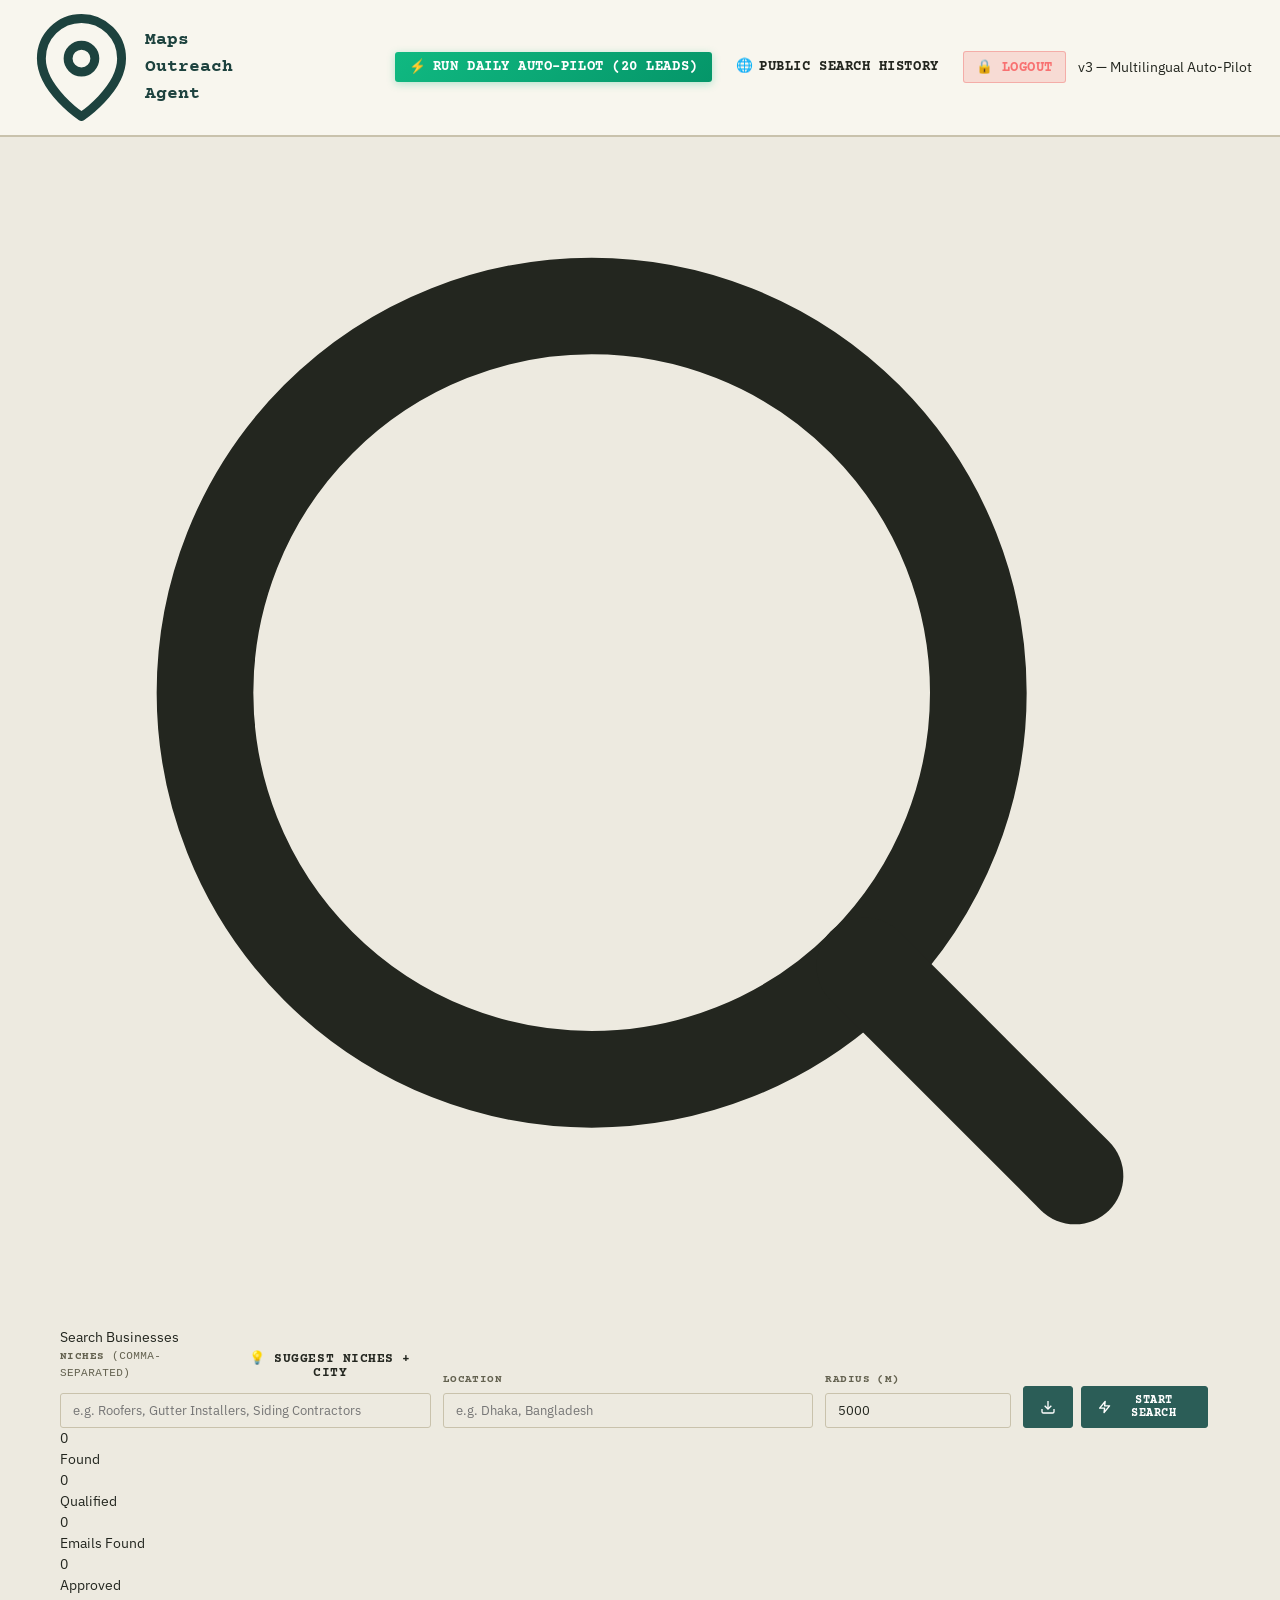
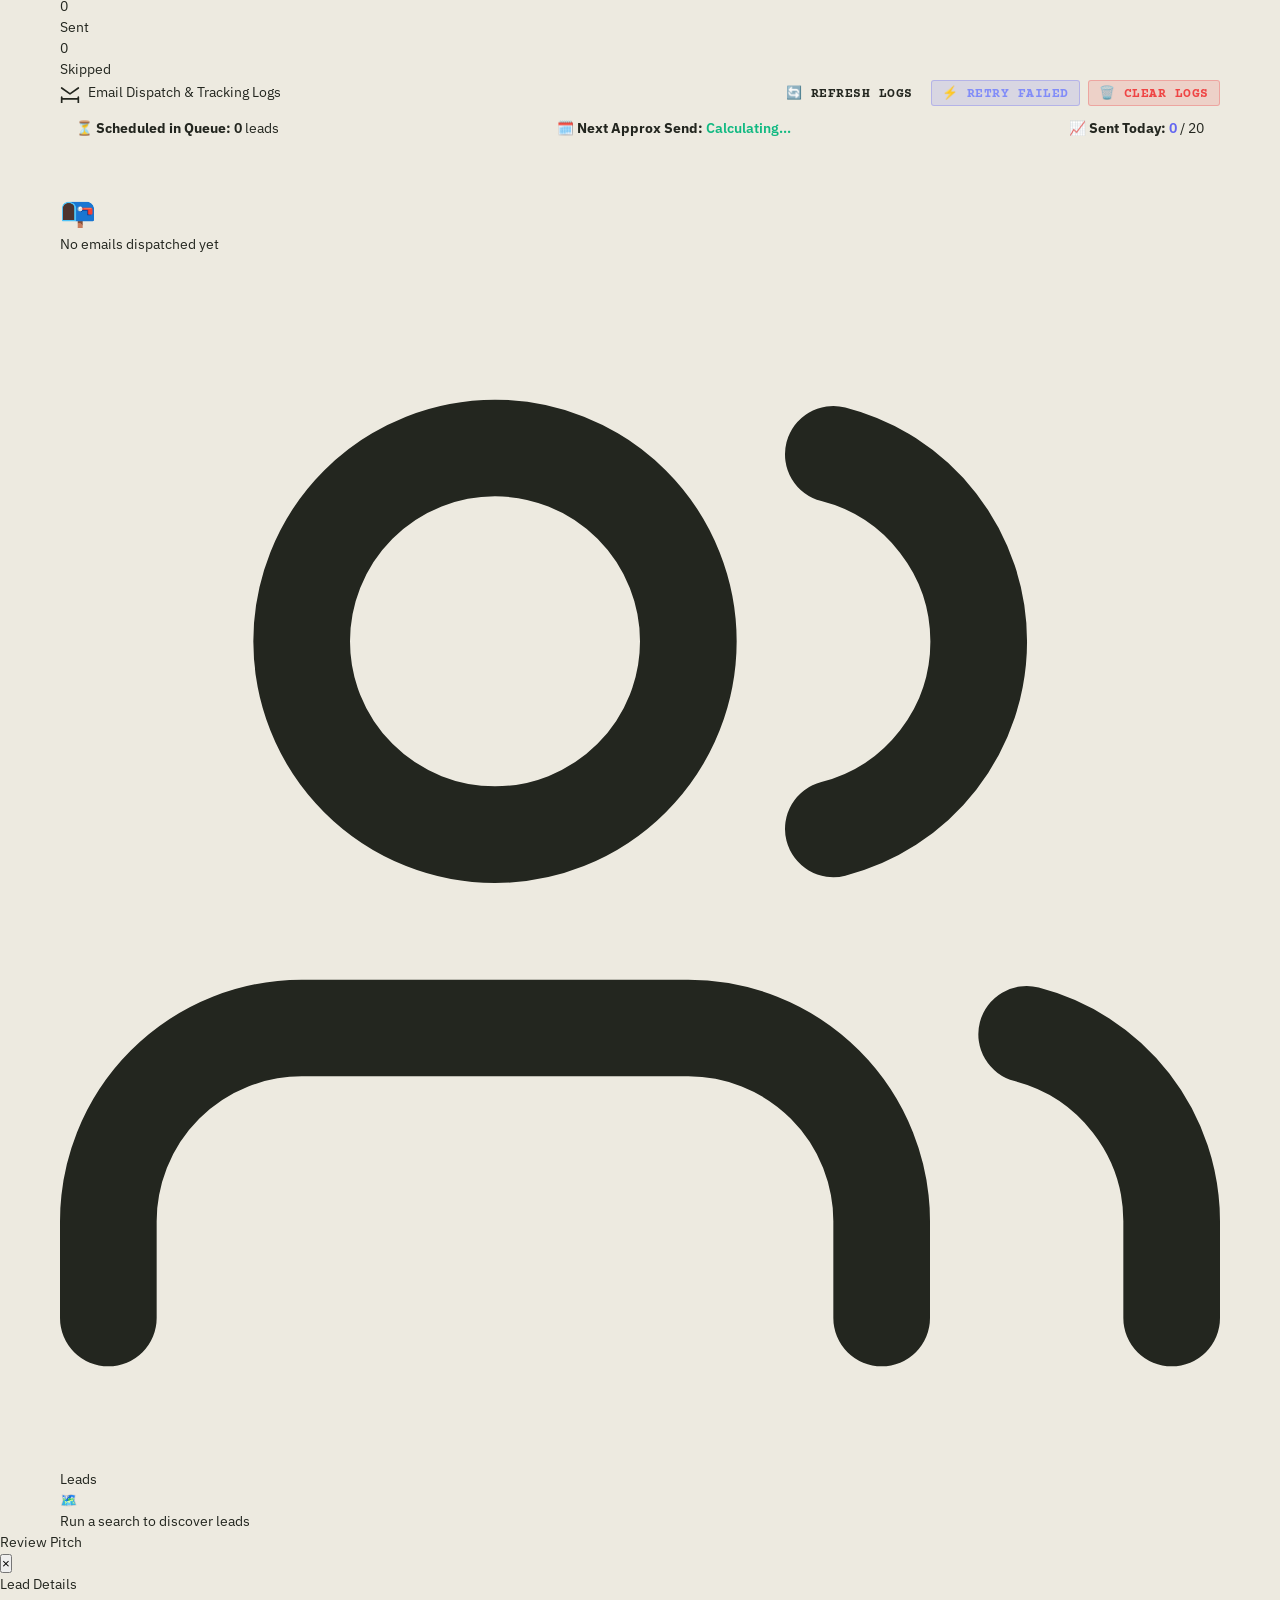
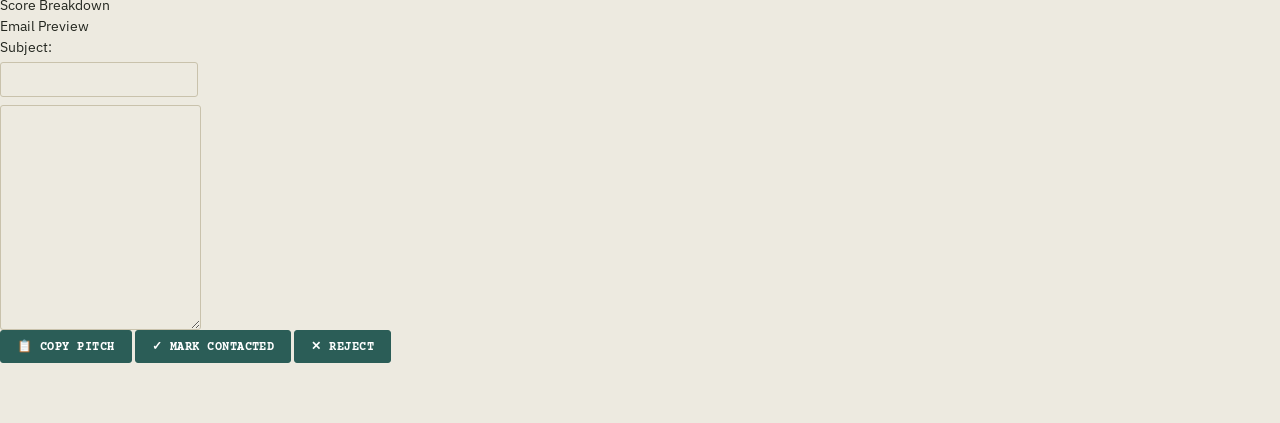
==== commit 08d0be75: "feat: multi-niche radius search and owner details in the dashboard POST /api/search takes niches[] (" ====
--- a/static/index.html
+++ b/static/index.html
@@ -44,12 +44,12 @@
       <form class="search-form" id="searchForm">
         <div class="form-group">
           <div style="display: flex; justify-content: space-between; align-items: center; margin-bottom: 6px;">
-            <label for="query" style="margin-bottom: 0;">Business Type</label>
+            <label for="query" style="margin-bottom: 0;">Niches <span style="font-weight:400; color:var(--text-muted);">(comma-separated)</span></label>
             <button type="button" id="suggestBtn" class="btn" style="background: none; border: none; color: var(--accent-1); font-size: 13px; cursor: pointer; padding: 0;">
-              💡 Suggest Target
+              💡 Suggest Niches + City
             </button>
           </div>
-          <input type="text" id="query" placeholder="e.g. restaurants" required>
+          <input type="text" id="query" placeholder="e.g. Roofers, Gutter Installers, Siding Contractors" required>
         </div>
         <div class="form-group">
           <label for="location">Location</label>
@@ -57,11 +57,7 @@
         </div>
         <div class="form-group">
           <label for="radius">Radius (m)</label>
-          <input type="number" id="radius" value="5000" min="100" max="50000">
-        </div>
-        <div class="form-group">
-          <label for="maxResults">Max</label>
-          <input type="number" id="maxResults" value="15" min="1" max="20">
+          <input type="number" id="radius" value="5000" min="100" max="50000" step="500" title="Every matching business inside this radius is found">
         </div>
         <div style="display: flex; gap: 8px;">
           <button type="button" class="btn btn--skip" id="exportBtn" style="height: 42px;">
@@ -195,8 +191,6 @@
       </div>
       <div class="modal__footer">
         <button class="btn btn--edit" id="btnCopy">📋 Copy Pitch</button>
-        <button class="btn btn--approve" id="btnApprove" title="Approve this draft for sending (needs AUTO_SEND_EMAILS=true)">✓ Approve to send</button>
-        <button class="btn btn--edit" id="btnReplied" title="They replied: stops any follow-up">💬 Replied</button>
         <button class="btn btn--approve" id="btnContacted">✓ Mark Contacted</button>
         <button class="btn btn--reject" id="btnReject">✕ Reject</button>
       </div>
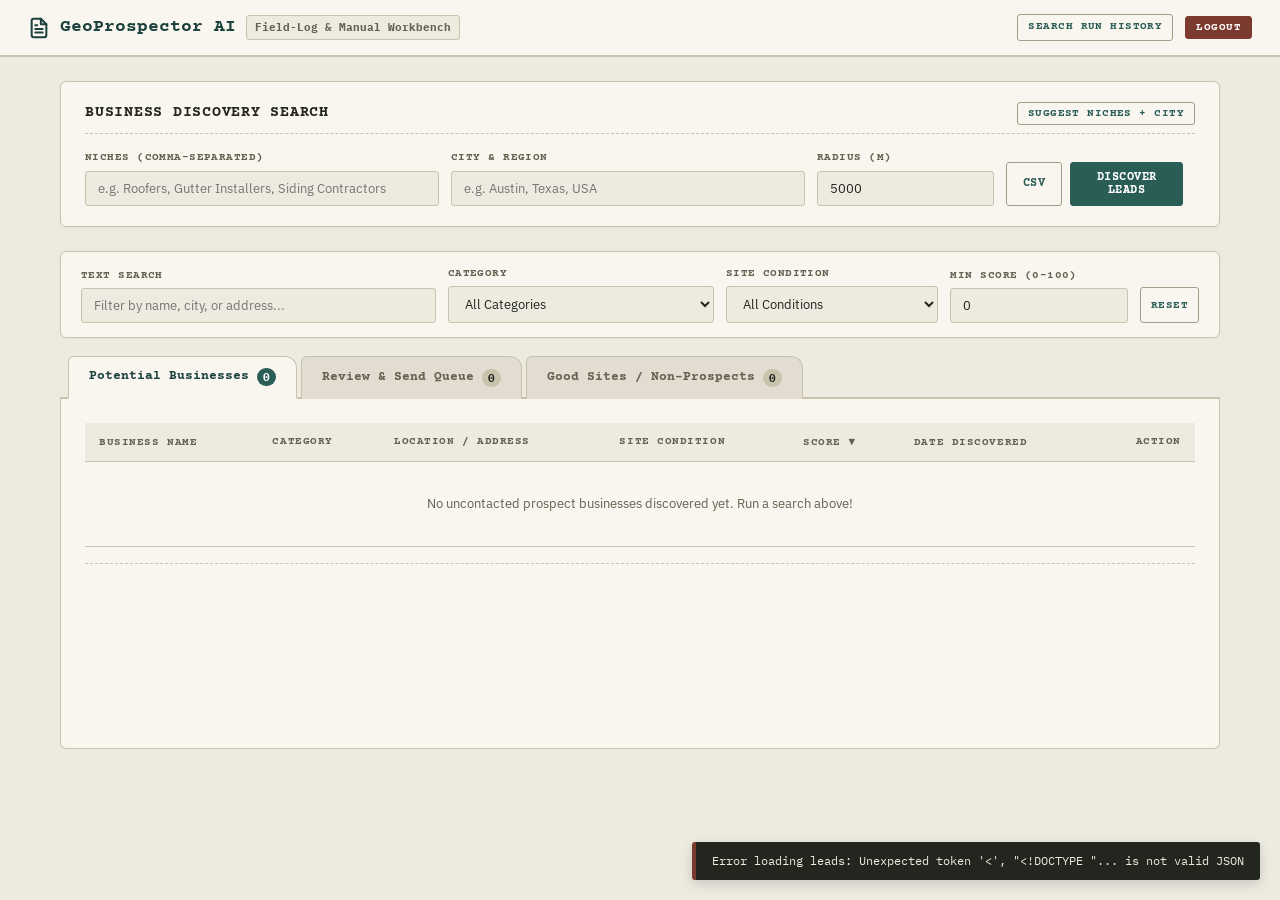
==== commit 2930f6ec: "Merge main into the live Render branch (feature/new-initiatives) Unifies the two diverged lines of w" ====
--- a/static/index.html
+++ b/static/index.html
@@ -3,199 +3,194 @@
 <head>
   <meta charset="UTF-8">
   <meta name="viewport" content="width=device-width, initial-scale=1.0">
-  <title>Maps Outreach Agent</title>
-  <meta name="description" content="AI-powered lead enrichment and outreach agent for local businesses">
+  <title>GeoProspector AI — Manual Outreach Field-Log</title>
   <link rel="stylesheet" href="/static/style.css">
-  <link rel="icon" href="data:image/svg+xml,<svg xmlns='http://www.w3.org/2000/svg' viewBox='0 0 100 100'><text y='.9em' font-size='90'>🗺️</text></svg>">
+  <link rel="icon" href="data:image/svg+xml,<svg xmlns='http://www.w3.org/2000/svg' viewBox='0 0 100 100'><text y='.9em' font-size='90'>📋</text></svg>">
 </head>
 <body>
 
-  <!-- ── Header ────────────────────────────────────────────── -->
+  <!-- ── Top Header ─────────────────────────────────────────── -->
   <header class="header">
     <div class="header__brand">
-      <svg viewBox="0 0 24 24" fill="none" stroke="currentColor" stroke-width="2" stroke-linecap="round" stroke-linejoin="round">
-        <path d="M21 10c0 7-9 13-9 13s-9-6-9-13a9 9 0 0 1 18 0z"/>
-        <circle cx="12" cy="10" r="3"/>
+      <svg width="22" height="22" viewBox="0 0 24 24" fill="none" stroke="currentColor" stroke-width="2.2" stroke-linecap="round" stroke-linejoin="round">
+        <path d="M14 2H6a2 2 0 0 0-2 2v16a2 2 0 0 0 2 2h12a2 2 0 0 0 2-2V8z"/>
+        <polyline points="14 2 14 8 20 8"/>
+        <line x1="16" y1="13" x2="8" y2="13"/>
+        <line x1="16" y1="17" x2="8" y2="17"/>
+        <polyline points="10 9 9 9 8 9"/>
       </svg>
-      Maps Outreach Agent
+      GeoProspector AI
+      <span class="header__tag">Field-Log & Manual Workbench</span>
     </div>
-    <div style="display: flex; align-items: center; gap: 12px;">
-      <button id="autoPilotBtn" class="btn btn--sm" style="background: linear-gradient(135deg, #10b981, #059669); color: white; border: none; padding: 6px 14px; border-radius: var(--radius-sm); font-size: 0.85rem; font-weight: 600; cursor: pointer; display: flex; align-items: center; gap: 6px; box-shadow: 0 2px 8px rgba(16, 185, 129, 0.3);">
-        <span>⚡</span> Run Daily Auto-Pilot (20 Leads)
+    <div class="header__actions">
+      <a href="/history" class="btn btn--outline btn--sm">
+        Search Run History
+      </a>
+      <button id="logoutBtn" class="btn btn--rust btn--sm">
+        Logout
       </button>
-      <a href="/history" class="btn btn--sm" style="text-decoration: none; background: var(--bg-elevated); color: var(--text-primary); border: 1px solid var(--glass-border); padding: 6px 12px; border-radius: var(--radius-sm); font-size: 0.85rem; display: flex; align-items: center; gap: 6px;">
-        <span>🌐</span> Public Search History
-      </a>
-      <button id="logoutBtn" class="btn btn--sm" style="background: rgba(239, 68, 68, 0.15); color: #f87171; border: 1px solid rgba(239, 68, 68, 0.3); padding: 6px 12px; border-radius: var(--radius-sm); font-size: 0.85rem; cursor: pointer;">
-        🔒 Logout
-      </button>
-      <span class="header__badge">v3 — Multilingual Auto-Pilot</span>
     </div>
   </header>
 
   <main class="container">
 
-    <!-- ── Search Panel ──────────────────────────────────────── -->
-    <section class="card search-panel">
-      <div class="card__title">
-        <svg viewBox="0 0 24 24" fill="none" stroke="currentColor" stroke-width="2" stroke-linecap="round" stroke-linejoin="round"><circle cx="11" cy="11" r="8"/><path d="m21 21-4.35-4.35"/></svg>
-        Search Businesses
+    <!-- ── Search Ledger Panel ────────────────────────────────── -->
+    <section class="ledger-panel">
+      <div class="ledger-panel__title">
+        <span>Business Discovery Search</span>
+        <button type="button" id="suggestBtn" class="btn btn--outline btn--sm">
+          Suggest Niches + City
+        </button>
       </div>
       <form class="search-form" id="searchForm">
         <div class="form-group">
-          <div style="display: flex; justify-content: space-between; align-items: center; margin-bottom: 6px;">
-            <label for="query" style="margin-bottom: 0;">Niches <span style="font-weight:400; color:var(--text-muted);">(comma-separated)</span></label>
-            <button type="button" id="suggestBtn" class="btn" style="background: none; border: none; color: var(--accent-1); font-size: 13px; cursor: pointer; padding: 0;">
-              💡 Suggest Niches + City
-            </button>
-          </div>
+          <label for="query">Niches (comma-separated)</label>
           <input type="text" id="query" placeholder="e.g. Roofers, Gutter Installers, Siding Contractors" required>
         </div>
         <div class="form-group">
-          <label for="location">Location</label>
-          <input type="text" id="location" placeholder="e.g. Dhaka, Bangladesh" required>
+          <label for="location">City & Region</label>
+          <input type="text" id="location" placeholder="e.g. Austin, Texas, USA" required>
         </div>
         <div class="form-group">
           <label for="radius">Radius (m)</label>
           <input type="number" id="radius" value="5000" min="100" max="50000" step="500" title="Every matching business inside this radius is found">
         </div>
-        <div style="display: flex; gap: 8px;">
-          <button type="button" class="btn btn--skip" id="exportBtn" style="height: 42px;">
-            <svg width="16" height="16" viewBox="0 0 24 24" fill="none" stroke="currentColor" stroke-width="2"><path d="M21 15v4a2 2 0 0 1-2 2H5a2 2 0 0 1-2-2v-4"/><polyline points="7 10 12 15 17 10"/><line x1="12" y1="15" x2="12" y2="3"/></svg>
+        <div class="search-form-actions" style="display: flex; gap: 8px;">
+          <button type="button" class="btn btn--outline" id="exportBtn" title="Export CSV">
+            CSV
           </button>
-          <button type="submit" class="btn btn--primary" id="searchBtn" style="height: 42px;">
-            <svg width="16" height="16" viewBox="0 0 24 24" fill="none" stroke="currentColor" stroke-width="2.5" stroke-linecap="round" stroke-linejoin="round"><path d="M13 2L3 14h9l-1 8 10-12h-9l1-8z"/></svg>
-            Start Search
+          <button type="submit" class="btn" id="searchBtn">
+            Discover Leads
           </button>
         </div>
       </form>
     </section>
 
-    <!-- ── Stats Row ─────────────────────────────────────────── -->
-    <section class="stats-row" id="statsRow">
-      <div class="stat-card">
-        <div class="stat-card__value" id="statFound">0</div>
-        <div class="stat-card__label">Found</div>
+    <!-- ── Active Run Live Progress Section ───────────────────── -->
+    <section class="ledger-panel hidden" id="progressSection">
+      <div class="ledger-panel__title">
+        <span>Current Search Progress</span>
+        <span id="progressStatus" class="mono" style="font-size:12px; color:var(--text-muted);">Initializing...</span>
       </div>
-      <div class="stat-card">
-        <div class="stat-card__value" id="statQualified">0</div>
-        <div class="stat-card__label">Qualified</div>
+      <div class="progress-track" style="background:var(--bg-paper); border:1px solid var(--border-hairline); height:6px; border-radius:2px; margin-bottom:12px; overflow:hidden;">
+        <div id="progressBar" style="background:var(--accent-teal); width:0%; height:100%; transition:width 0.2s ease;"></div>
       </div>
-      <div class="stat-card">
-        <div class="stat-card__value" id="statEmails">0</div>
-        <div class="stat-card__label">Emails Found</div>
-      </div>
-      <div class="stat-card">
-        <div class="stat-card__value" id="statApproved">0</div>
-        <div class="stat-card__label">Approved</div>
-      </div>
-      <div class="stat-card">
-        <div class="stat-card__value" id="statSent">0</div>
-        <div class="stat-card__label">Sent</div>
-      </div>
-      <div class="stat-card">
-        <div class="stat-card__value" id="statSkipped">0</div>
-        <div class="stat-card__label">Skipped</div>
+      <div id="eventFeed" class="mono" style="font-size:12px; background:var(--bg-paper); border:1px solid var(--border-hairline); padding:8px 12px; max-height:160px; overflow-y:auto; line-height:1.6;"></div>
+    </section>
+
+    <!-- ── Composable Filter Bar ───────────────────────────────── -->
+    <section class="ledger-panel" style="padding:14px 20px; margin-bottom:16px;">
+      <div class="filter-bar-grid">
+        <div class="form-group">
+          <label for="filterSearch">Text Search</label>
+          <input type="text" id="filterSearch" placeholder="Filter by name, city, or address...">
+        </div>
+        <div class="form-group">
+          <label for="filterCategory">Category</label>
+          <select id="filterCategory" style="font-family:var(--font-body); font-size:13px; color:var(--text-ink); background:var(--bg-paper); border:1px solid var(--border-hairline); border-radius:var(--radius-sm); padding:8px 12px; outline:none;">
+            <option value="">All Categories</option>
+          </select>
+        </div>
+        <div class="form-group">
+          <label for="filterCondition">Site Condition</label>
+          <select id="filterCondition" style="font-family:var(--font-body); font-size:13px; color:var(--text-ink); background:var(--bg-paper); border:1px solid var(--border-hairline); border-radius:var(--radius-sm); padding:8px 12px; outline:none;">
+            <option value="">All Conditions</option>
+            <option value="none">No Site (None)</option>
+            <option value="dead">Dead Site</option>
+            <option value="social_only">Social Only</option>
+            <option value="outdated">Outdated Site</option>
+          </select>
+        </div>
+        <div class="form-group">
+          <label for="filterMinScore">Min Score (0-100)</label>
+          <input type="number" id="filterMinScore" value="0" min="0" max="100" placeholder="0">
+        </div>
+        <button type="button" id="resetFiltersBtn" class="btn btn--outline btn--sm" style="height:36px;">Reset</button>
       </div>
     </section>
 
-    <!-- ── Pipeline Progress ─────────────────────────────────── -->
-    <section class="card progress-section hidden" id="progressSection">
-      <div class="card__title">
-        <svg viewBox="0 0 24 24" fill="none" stroke="currentColor" stroke-width="2" stroke-linecap="round" stroke-linejoin="round"><polyline points="22 12 18 12 15 21 9 3 6 12 2 12"/></svg>
-        Pipeline Progress
-      </div>
-      <div class="progress-bar-wrap">
-        <div class="progress-bar" id="progressBar"></div>
-      </div>
-      <div class="progress-status" id="progressStatus">Waiting...</div>
-      <div class="event-feed" id="eventFeed"></div>
-    </section>
-
-    <!-- ── Email Dispatch & Tracking Logs ────────────────────── -->
-    <section class="card" id="emailLogsSection" style="margin-bottom: 24px;">
-      <div class="card__title" style="display: flex; justify-content: space-between; align-items: center; flex-wrap: wrap; gap: 8px;">
-        <div style="display: flex; align-items: center; gap: 8px;">
-          <svg viewBox="0 0 24 24" fill="none" stroke="currentColor" stroke-width="2" stroke-linecap="round" stroke-linejoin="round" style="width: 20px; height: 20px; color: var(--accent);"><path d="M22 17a2 2 0 0 1-2 2H4a2 2 0 0 1-2-2V95a2 2 0 0 1 2-2h16a2 2 0 0 1 2 2z"/><polyline points="22,6 12,13 2,6"/></svg>
-          Email Dispatch & Tracking Logs
+    <!-- ── Manila Folder Tabs Navigation ─────────────────────── -->
+    <div class="tab-container">
+      <div class="manila-tabs">
+        <div class="manila-tab active" id="tabPotentialBtn">
+          <span>Potential Businesses</span>
+          <span class="tab-badge" id="badgePotential">0</span>
         </div>
-        <div style="display: flex; gap: 8px;">
-          <button id="refreshLogsBtn" class="btn btn--sm" style="background: var(--bg-elevated); color: var(--text-secondary); border: 1px solid var(--glass-border); padding: 4px 10px; font-size: 0.8rem; cursor: pointer;">
-            🔄 Refresh Logs
-          </button>
-          <button id="retryFailedBtn" class="btn btn--sm" style="background: rgba(99, 102, 241, 0.15); color: #818cf8; border: 1px solid rgba(99, 102, 241, 0.3); padding: 4px 10px; font-size: 0.8rem; cursor: pointer;" title="Re-queue emails that failed due to API errors">
-            ⚡ Retry Failed
-          </button>
-          <button id="clearLogsBtn" class="btn btn--sm" style="background: rgba(239, 68, 68, 0.15); color: #ef4444; border: 1px solid rgba(239, 68, 68, 0.3); padding: 4px 10px; font-size: 0.8rem; cursor: pointer;">
-            🗑️ Clear Logs
-          </button>
+        <div class="manila-tab" id="tabQueueBtn">
+          <span>Review & Send Queue</span>
+          <span class="tab-badge" id="badgeQueue">0</span>
+        </div>
+        <div class="manila-tab" id="tabGoodBtn">
+          <span>Good Sites / Non-Prospects</span>
+          <span class="tab-badge" id="badgeGood">0</span>
         </div>
       </div>
-      <div id="schedulerStatusBanner" style="background: var(--bg-elevated); border: 1px solid var(--glass-border); border-radius: 8px; padding: 12px 16px; margin-bottom: 16px; display: flex; justify-content: space-between; align-items: center; font-size: 0.85rem; flex-wrap: wrap; gap: 12px;">
-        <div>⏳ <b>Scheduled in Queue:</b> <span id="schedCount" style="color: var(--accent); font-weight: 600;">0</span> leads</div>
-        <div>🗓️ <b>Next Approx Send:</b> <span id="schedNextTime" style="color: #10b981; font-weight: 600;">Calculating...</span></div>
-        <div>📈 <b>Sent Today:</b> <span id="schedSentToday" style="color: #6366f1; font-weight: 600;">0</span> / 20</div>
+
+      <!-- Tab 1: Potential Businesses -->
+      <div class="tab-content" id="tabPotentialContent">
+        <div id="potentialTableWrapper" class="table-wrapper">
+          <table class="ledger-table">
+            <thead>
+              <tr>
+                <th class="sortable" data-sort="name" style="cursor:pointer;">Business Name <span id="sort-indicator-name" class="mono"></span></th>
+                <th>Category</th>
+                <th>Location / Address</th>
+                <th>Site Condition</th>
+                <th class="sortable" data-sort="score" style="cursor:pointer;">Score <span id="sort-indicator-score" class="mono">▼</span></th>
+                <th class="sortable" data-sort="date" style="cursor:pointer;">Date Discovered <span id="sort-indicator-date" class="mono"></span></th>
+                <th style="text-align:right;">Action</th>
+              </tr>
+            </thead>
+            <tbody id="potentialTableBody">
+              <tr>
+                <td colspan="7" style="text-align:center; padding:32px; color:var(--text-muted);">
+                  No uncontacted prospect businesses discovered yet. Run a search above!
+                </td>
+              </tr>
+            </tbody>
+          </table>
+        </div>
+        <div id="potentialPagination" class="pagination-bar"></div>
       </div>
-      <div id="emailLogsContent">
-        <div class="empty-state" style="padding: 24px 0;">
-          <div class="empty-state__icon" style="font-size: 1.8rem;">📭</div>
-          <div class="empty-state__text">No emails dispatched yet</div>
+
+      <!-- Tab 2: Review & Send Queue -->
+      <div class="tab-content hidden" id="tabQueueContent">
+        <div id="queueList" class="queue-grid">
+          <div style="text-align:center; padding:40px; color:var(--text-muted);">
+            No outreach kits in queue. Click "Build Outreach Kit" on any lead in Potential Businesses!
+          </div>
         </div>
+        <div id="queuePagination" class="pagination-bar"></div>
       </div>
-    </section>
 
-    <!-- ── Leads Table ───────────────────────────────────────── -->
-    <section class="card leads-section" id="leadsSection">
-      <div class="card__title">
-        <svg viewBox="0 0 24 24" fill="none" stroke="currentColor" stroke-width="2" stroke-linecap="round" stroke-linejoin="round"><path d="M17 21v-2a4 4 0 0 0-4-4H5a4 4 0 0 0-4 4v2"/><circle cx="9" cy="7" r="4"/><path d="M23 21v-2a4 4 0 0 0-3-3.87"/><path d="M16 3.13a4 4 0 0 1 0 7.75"/></svg>
-        Leads
-      </div>
-      <div id="leadsContent">
-        <div class="empty-state">
-          <div class="empty-state__icon">🗺️</div>
-          <div class="empty-state__text">Run a search to discover leads</div>
+      <!-- Tab 3: Good Sites / Non-Prospects -->
+      <div class="tab-content hidden" id="tabGoodContent">
+        <div id="goodTableWrapper" class="table-wrapper">
+          <table class="ledger-table">
+            <thead>
+              <tr>
+                <th class="sortable" data-sort="name" style="cursor:pointer;">Business Name</th>
+                <th>Category</th>
+                <th>Location / Address</th>
+                <th>Website URL</th>
+                <th class="sortable" data-sort="score" style="cursor:pointer;">Score</th>
+                <th class="sortable" data-sort="date" style="cursor:pointer;">Date Discovered</th>
+              </tr>
+            </thead>
+            <tbody id="goodTableBody">
+              <tr>
+                <td colspan="6" style="text-align:center; padding:32px; color:var(--text-muted);">
+                  No businesses with good websites found yet.
+                </td>
+              </tr>
+            </tbody>
+          </table>
         </div>
-      </div>
-    </section>
-  </main>
-
-  <!-- ── Approval Modal ──────────────────────────────────────── -->
-  <div class="modal-overlay" id="approvalModal">
-    <div class="modal">
-      <div class="modal__header">
-        <div class="modal__title" id="modalTitle">Review Pitch</div>
-        <button class="modal__close" id="modalClose">&times;</button>
-      </div>
-      <div class="modal__body">
-        <!-- Lead details -->
-        <div class="modal__section">
-          <div class="modal__section-title">Lead Details</div>
-          <div class="modal__detail-grid" id="modalDetails"></div>
-        </div>
-
-        <!-- Score breakdown -->
-        <div class="modal__section">
-          <div class="modal__section-title">Score Breakdown</div>
-          <div class="modal__pitch-preview" id="modalScoreBreakdown" style="font-size:0.8rem;"></div>
-        </div>
-
-        <!-- Pitch preview -->
-        <div class="modal__section">
-          <div class="modal__section-title">Email Preview</div>
-          <div style="margin-bottom:8px;">
-            <span class="modal__detail-label">Subject:</span>
-            <input type="text" class="modal__edit-field" id="editSubject" style="display:block; margin-top:4px;">
-          </div>
-          <textarea class="modal__edit-field" id="editBody" rows="10" style="display:block;"></textarea>
-        </div>
-      </div>
-      <div class="modal__footer">
-        <button class="btn btn--edit" id="btnCopy">📋 Copy Pitch</button>
-        <button class="btn btn--approve" id="btnContacted">✓ Mark Contacted</button>
-        <button class="btn btn--reject" id="btnReject">✕ Reject</button>
+        <div id="goodPagination" class="pagination-bar"></div>
       </div>
     </div>
-  </div>
+
+  </main>
 
   <div id="toastContainer"></div>
 
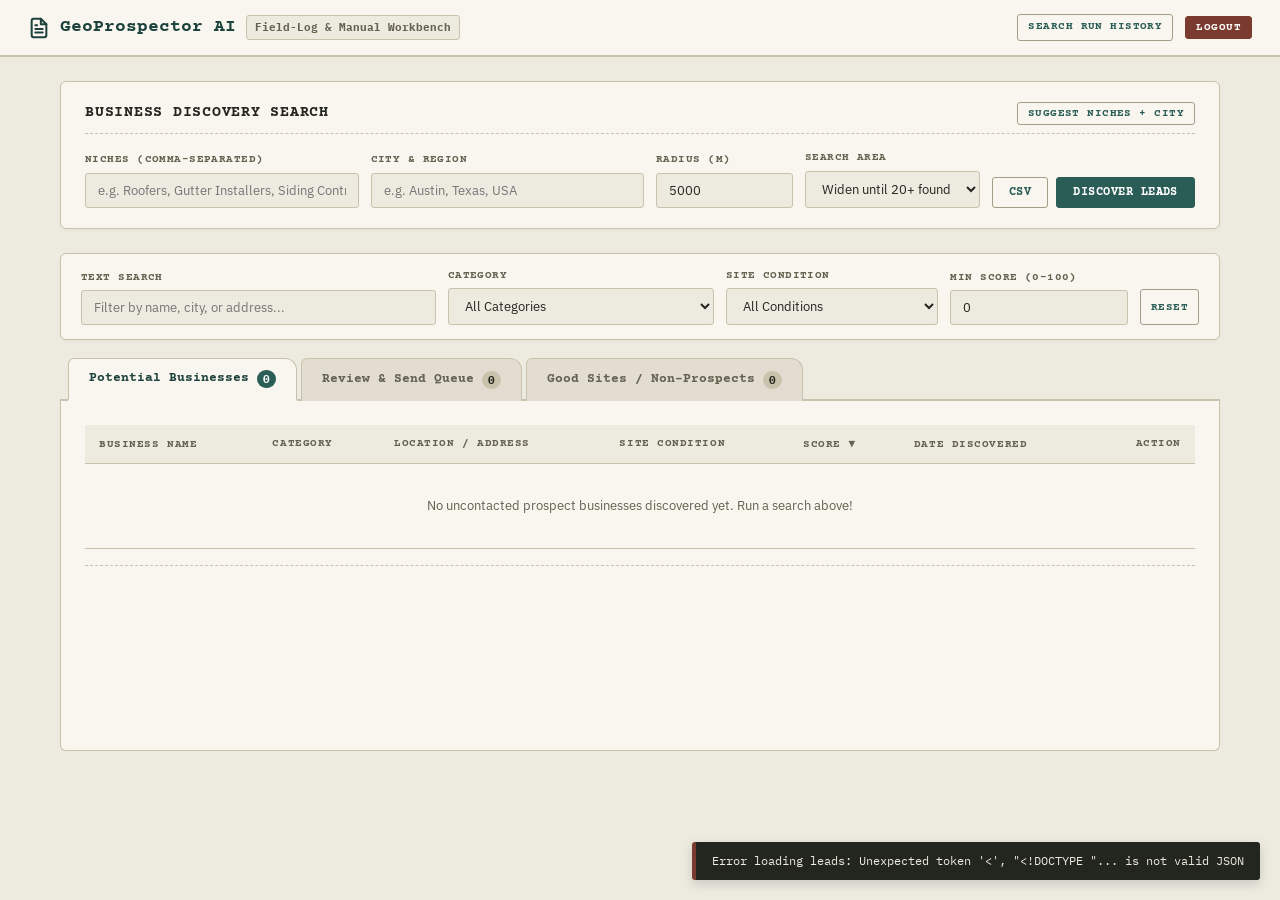
==== commit 1b33e3e8: "fix: search finds businesses for any niche phrasing and widens the area Production runs for Gemini-s" ====
--- a/static/index.html
+++ b/static/index.html
@@ -53,7 +53,15 @@
         </div>
         <div class="form-group">
           <label for="radius">Radius (m)</label>
-          <input type="number" id="radius" value="5000" min="100" max="50000" step="500" title="Every matching business inside this radius is found">
+          <input type="number" id="radius" value="5000" min="100" max="50000" step="500" title="Starting radius in meters">
+        </div>
+        <div class="form-group">
+          <label for="areaMode">Search Area</label>
+          <select id="areaMode" title="How far to look">
+            <option value="auto" selected>Widen until 20+ found</option>
+            <option value="radius">Exact radius only</option>
+            <option value="city">Whole city / region</option>
+          </select>
         </div>
         <div class="search-form-actions" style="display: flex; gap: 8px;">
           <button type="button" class="btn btn--outline" id="exportBtn" title="Export CSV">
--- a/static/style.css
+++ b/static/style.css
@@ -185,7 +185,8 @@
 
 input[type="text"],
 input[type="number"],
-textarea {
+textarea,
+.search-form select {
   font-family: var(--font-body);
   font-size: 13px;
   color: var(--text-ink);
@@ -197,7 +198,7 @@
   transition: border-color 0.15s ease;
 }
 
-input:focus, textarea:focus {
+input:focus, textarea:focus, .search-form select:focus {
   border-color: var(--accent-teal);
   background: #FFFFFF;
 }
